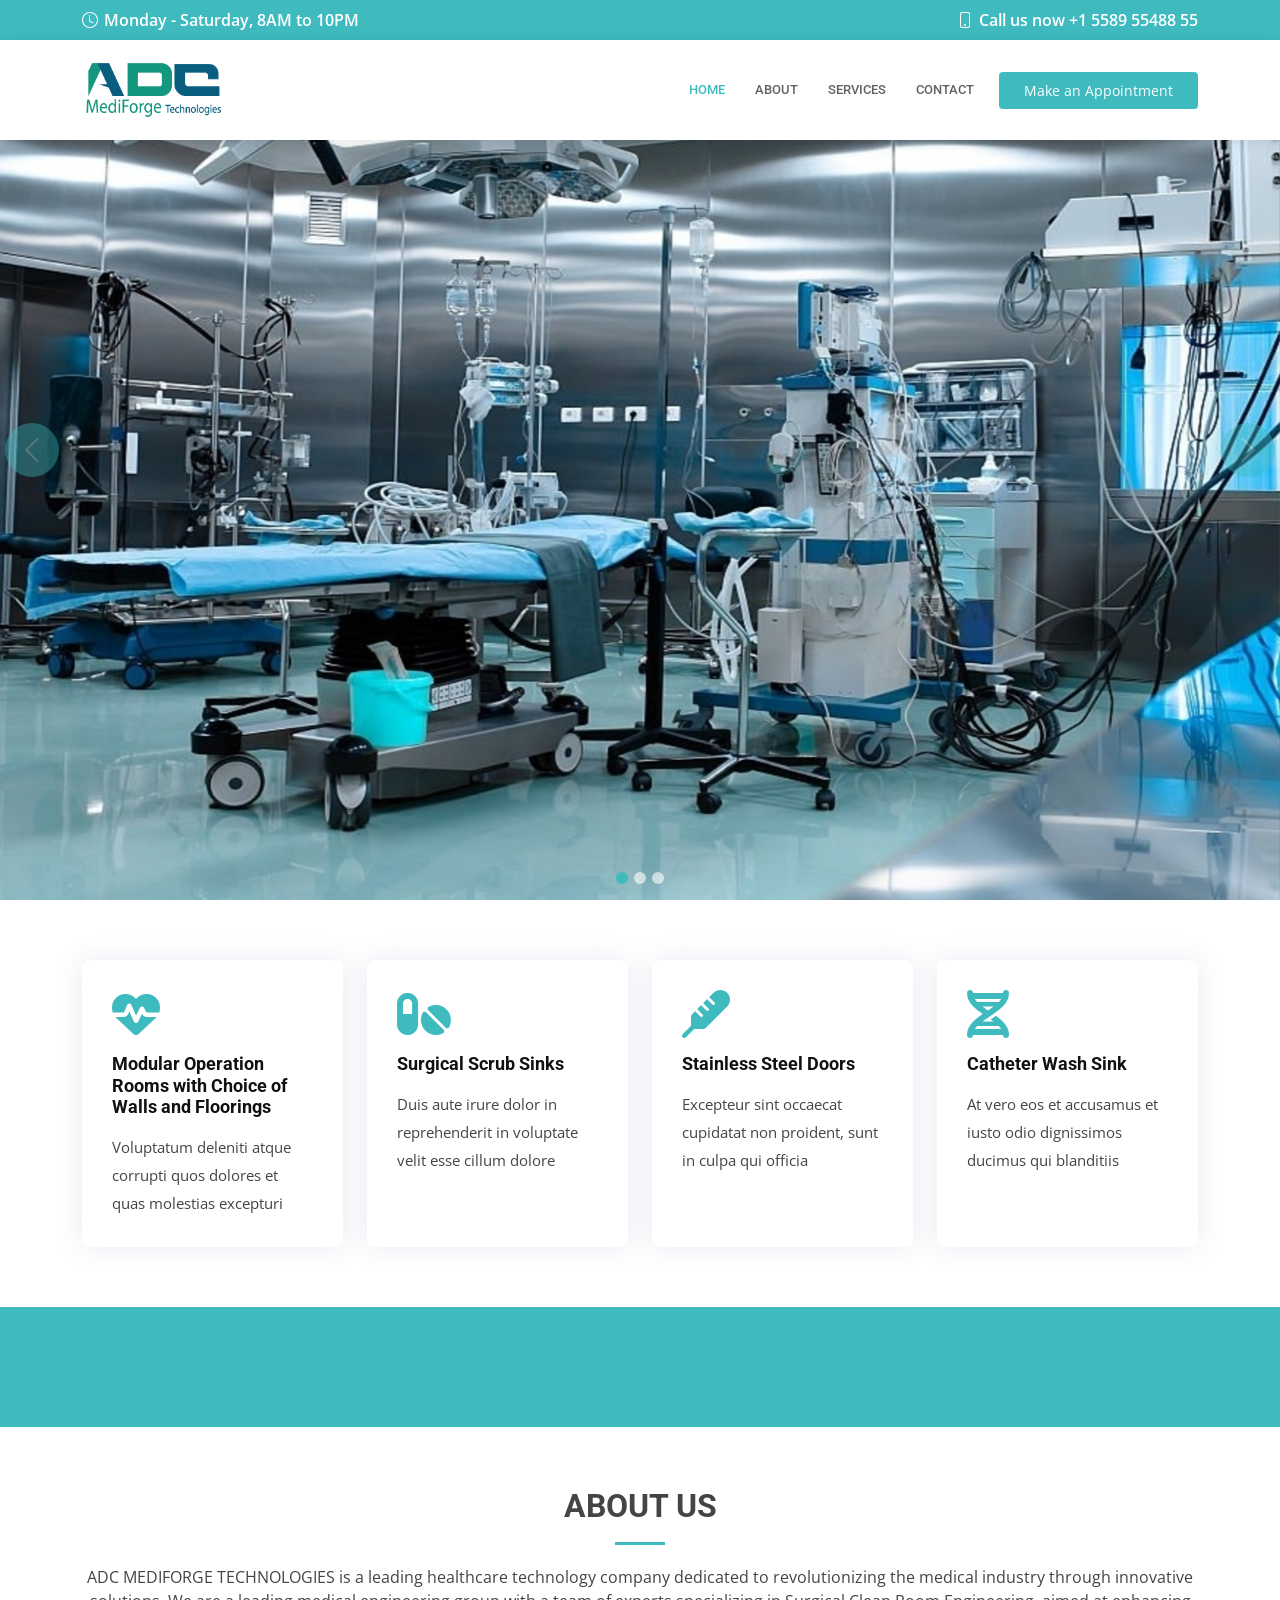
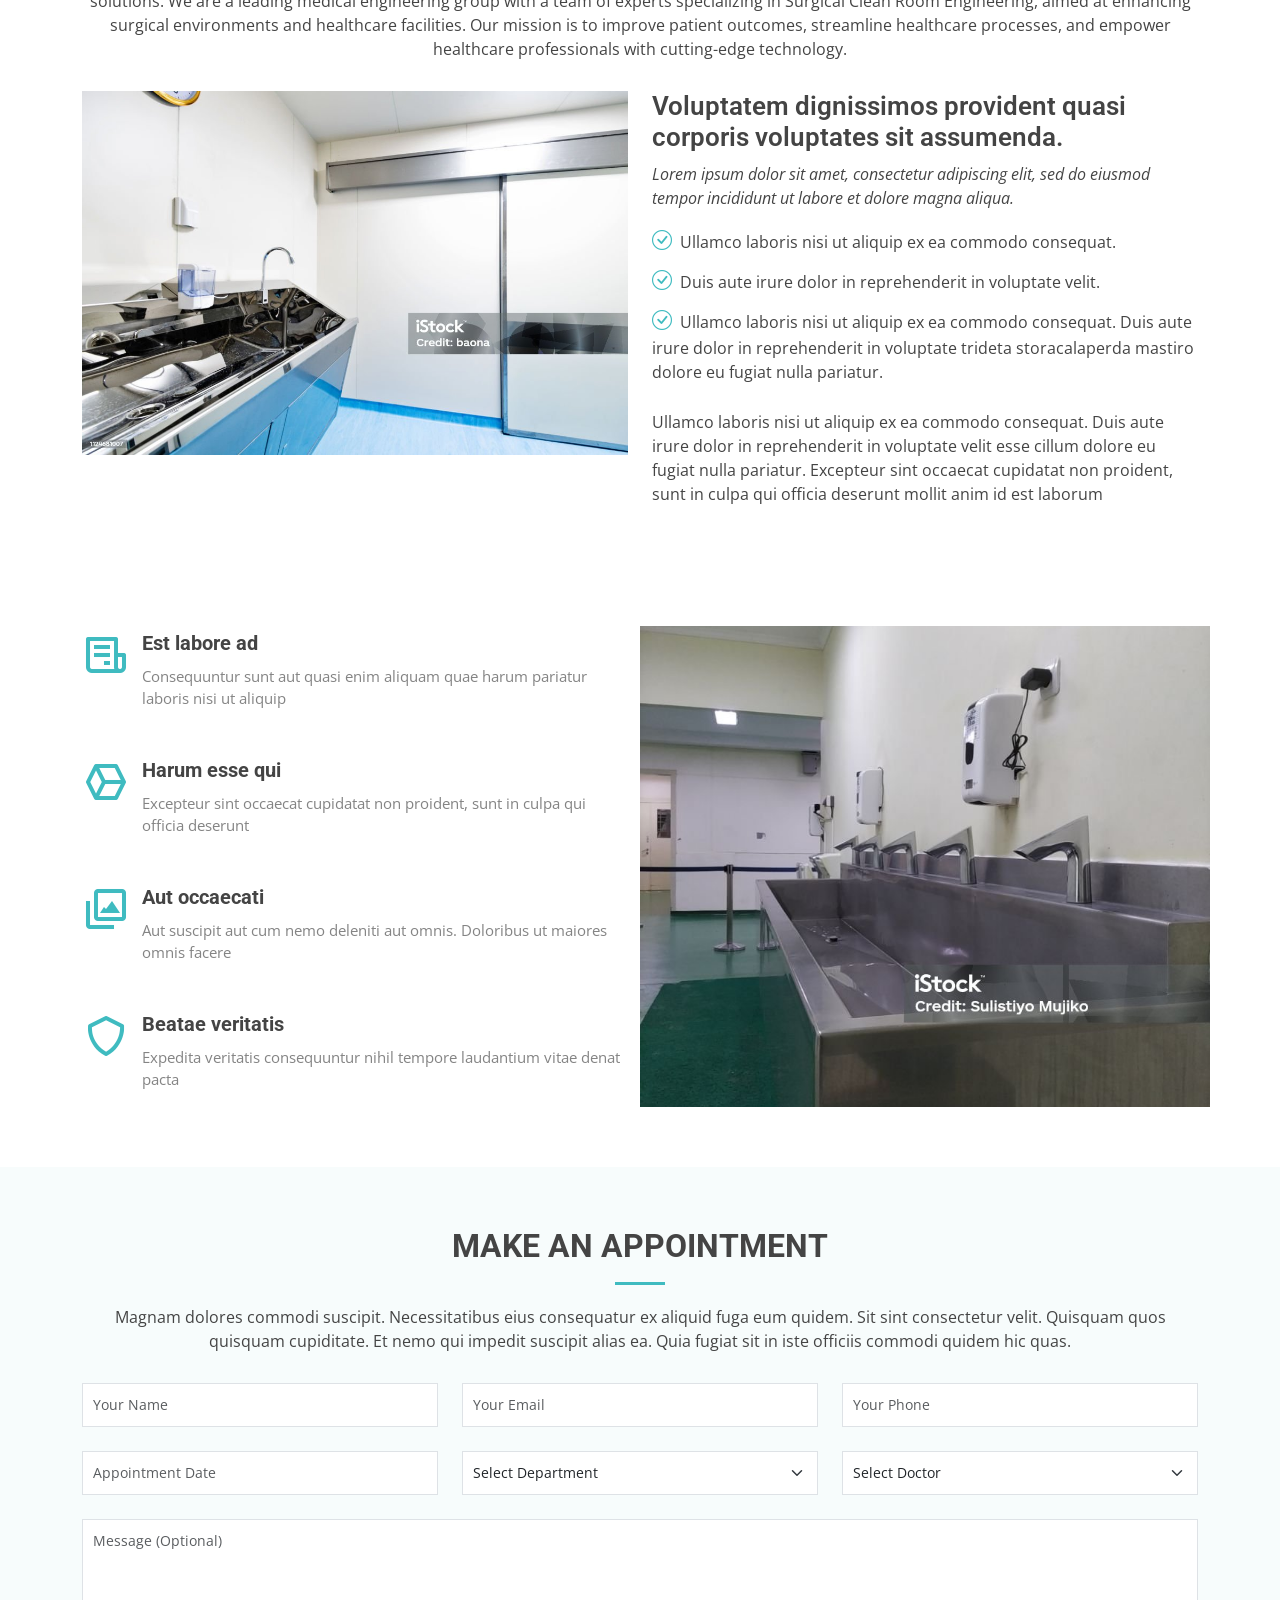
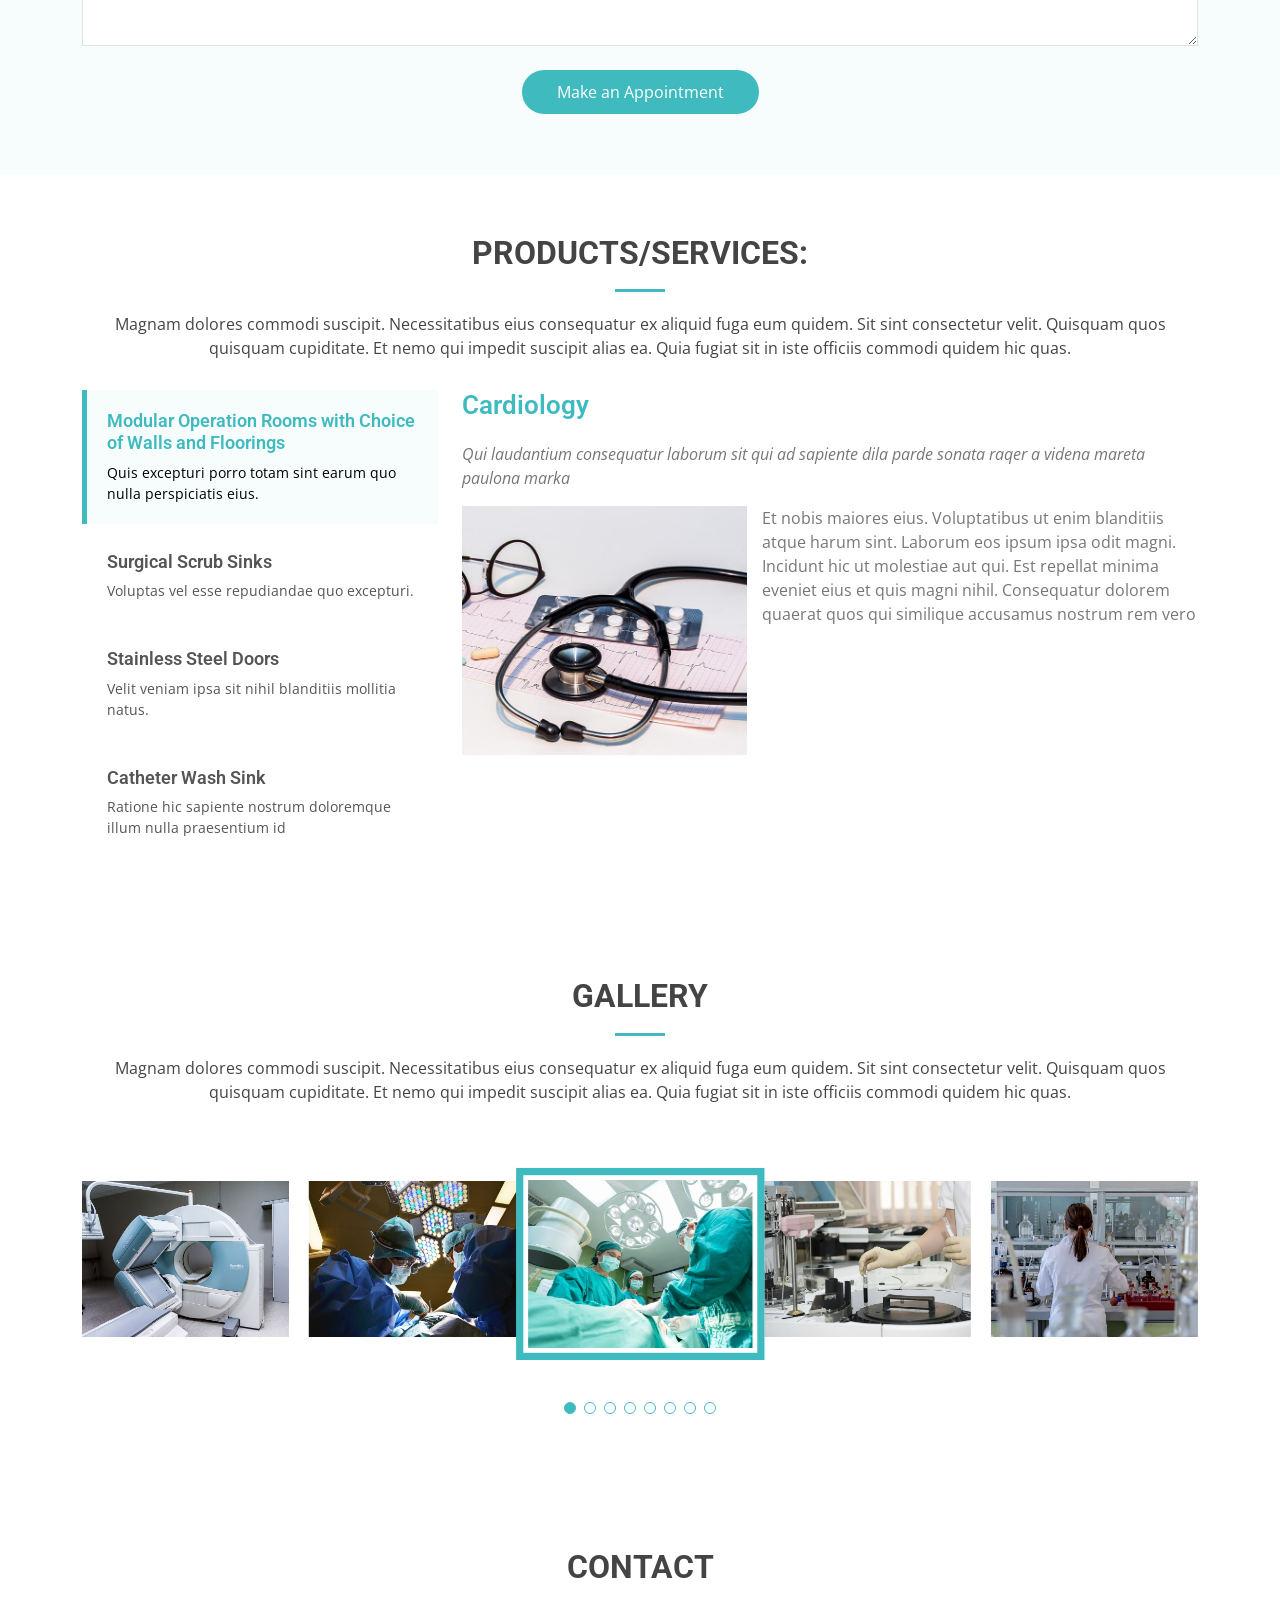
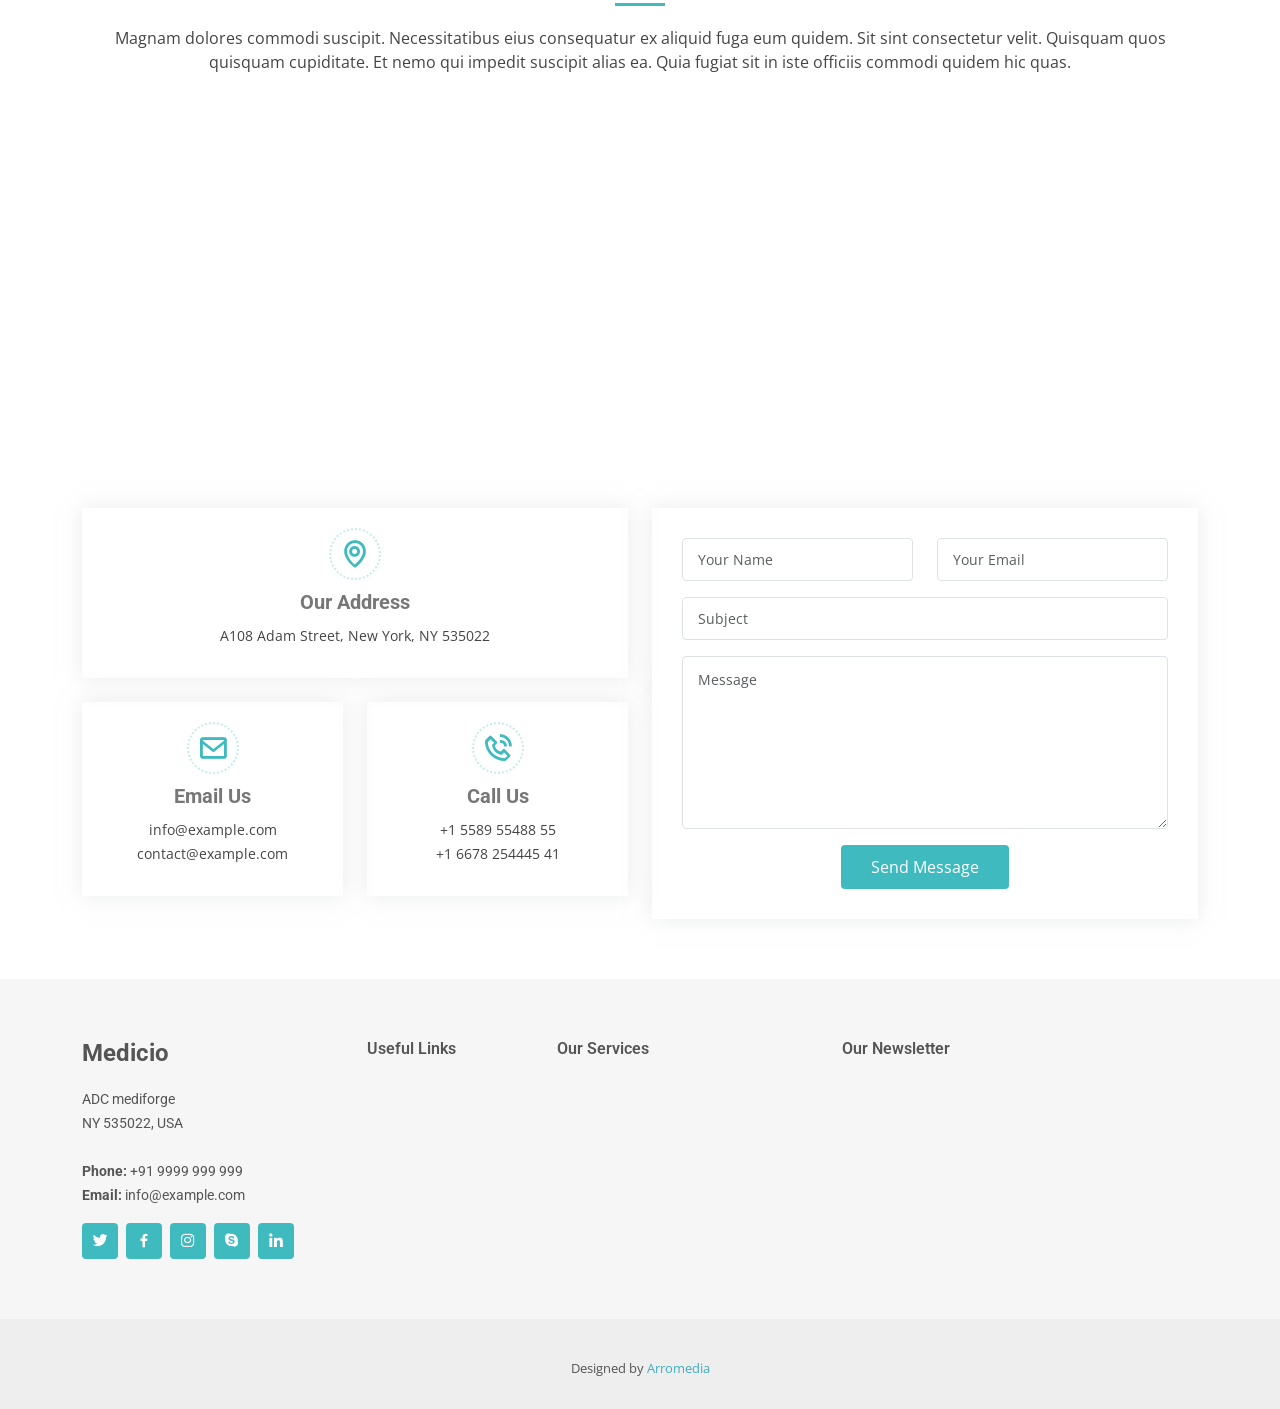
==== index.html @ 1ea3dcdf "new update" ====
<!DOCTYPE html>
<html lang="en">

<head>
  <meta charset="utf-8">
  <meta content="width=device-width, initial-scale=1.0" name="viewport">

  <title>ADC medical</title>
  <meta content="" name="description">
  <meta content="" name="keywords">

  <!-- Favicons -->
  <link href="assets/img/logo.png" rel="icon">
  <link href="assets/img/logo.png" rel="apple-touch-icon">

  <!-- Google Fonts -->
  <link href="https://fonts.googleapis.com/css?family=Open+Sans:300,300i,400,400i,600,600i,700,700i|Roboto:300,300i,400,400i,500,500i,600,600i,700,700i|Poppins:300,300i,400,400i,500,500i,600,600i,700,700i" rel="stylesheet">

  <!-- Vendor CSS Files -->
  <link href="assets/vendor/fontawesome-free/css/all.min.css" rel="stylesheet">
  <link href="assets/vendor/animate.css/animate.min.css" rel="stylesheet">
  <link href="assets/vendor/aos/aos.css" rel="stylesheet">
  <link href="assets/vendor/bootstrap/css/bootstrap.min.css" rel="stylesheet">
  <link href="assets/vendor/bootstrap-icons/bootstrap-icons.css" rel="stylesheet">
  <link href="assets/vendor/boxicons/css/boxicons.min.css" rel="stylesheet">
  <link href="assets/vendor/glightbox/css/glightbox.min.css" rel="stylesheet">
  <link href="assets/vendor/swiper/swiper-bundle.min.css" rel="stylesheet">

  <!-- Template Main CSS File -->
  <link href="assets/css/style.css" rel="stylesheet">

  <!-- =======================================================
  * Template Name: Medicio
  * Template URL: https://bootstrapmade.com/medicio-free-bootstrap-theme/
  * Updated: Mar 17 2024 with Bootstrap v5.3.3
  * Author: BootstrapMade.com
  * License: https://bootstrapmade.com/license/
  ======================================================== -->
</head>

<body>

  <!-- ======= Top Bar ======= -->
  <div id="topbar" class="d-flex align-items-center fixed-top">
    <div class="container d-flex align-items-center justify-content-center justify-content-md-between">
      <div class="align-items-center d-none d-md-flex">
        <i class="bi bi-clock"></i> Monday - Saturday, 8AM to 10PM
      </div>
      <div class="d-flex align-items-center">
        <i class="bi bi-phone"></i> Call us now +1 5589 55488 55
      </div>
    </div>
  </div>

  <!-- ======= Header ======= -->
  <header id="header" class="fixed-top">
    <div class="container d-flex align-items-center">

      <a href="index.html" class="logo me-auto"><img src="assets/img/logo1.png" alt=""></a>
      <!-- Uncomment below if you prefer to use an image logo -->
      <!-- <h1 class="logo me-auto"><a href="index.html">Medicio</a></h1> -->

      <nav id="navbar" class="navbar order-last order-lg-0">
        <ul>
          <li><a class="nav-link scrollto " href="#hero">Home</a></li>
          <li><a class="nav-link scrollto" href="#about">About</a></li>
          <!-- <li><a class="nav-link scrollto" href="#services">Services</a></li> -->
          <li><a class="nav-link scrollto" href="#departments">Services</a></li>
          <!-- <li><a class="nav-link scrollto" href="#doctors">Doctors</a></li> -->
          <!-- <li class="dropdown"><a href="#"><span>Drop Down</span> <i class="bi bi-chevron-down"></i></a>
            <ul>
              <li><a href="#">Drop Down 1</a></li>
              <li class="dropdown"><a href="#"><span>Deep Drop Down</span> <i class="bi bi-chevron-right"></i></a>
                <ul>
                  <li><a href="#">Deep Drop Down 1</a></li>
                  <li><a href="#">Deep Drop Down 2</a></li>
                  <li><a href="#">Deep Drop Down 3</a></li>
                  <li><a href="#">Deep Drop Down 4</a></li>
                  <li><a href="#">Deep Drop Down 5</a></li>
                </ul>
              </li>
              <li><a href="#">Drop Down 2</a></li>
         
            </ul>
          </li> -->
          <li><a class="nav-link scrollto" href="#contact">Contact</a></li>
        </ul>
        <i class="bi bi-list mobile-nav-toggle"></i>
      </nav><!-- .navbar -->

      <a href="#appointment" class="appointment-btn scrollto"><span class="d-none d-md-inline">Make an</span> Appointment</a>

    </div>
  </header><!-- End Header -->

  <!-- ======= Hero Section ======= -->
  <section id="hero">
    <div id="heroCarousel" data-bs-interval="5000" class="carousel slide carousel-fade" data-bs-ride="carousel">

      <ol class="carousel-indicators" id="hero-carousel-indicators"></ol>

      <div class="carousel-inner" role="listbox">

        <!-- Slide 1 -->
        <div class="carousel-item active" style="background-image: url(assets/img/slide/slide-1-c.jpeg)">
          <!-- <div class="container">
            <h2>Welcome to <span>Medicio</span></h2>
            <p>Ut velit est quam dolor ad a aliquid qui aliquid. Sequi ea ut et est quaerat sequi nihil ut aliquam. Occaecati alias dolorem mollitia ut. Similique ea voluptatem. Esse doloremque accusamus repellendus deleniti vel.</p>
            <a href="#about" class="btn-get-started scrollto">Read More</a>
          </div> -->
        </div>

        <!-- Slide 2 -->
        <div class="carousel-item" style="background-image: url(assets/img/slide/slide-2-c.jpg)">
          <!-- <div class="container">
            <h2>Lorem Ipsum Dolor</h2>
            <p>Ut velit est quam dolor ad a aliquid qui aliquid. Sequi ea ut et est quaerat sequi nihil ut aliquam. Occaecati alias dolorem mollitia ut. Similique ea voluptatem. Esse doloremque accusamus repellendus deleniti vel.</p>
            <a href="#about" class="btn-get-started scrollto">Read More</a>
          </div> -->
        </div>

        <!-- Slide 3 -->
        <div class="carousel-item" style="background-image: url(assets/img/slide/slide-3-c.jpg)">
          <!-- <div class="container">
            <h2>Sequi ea ut et est quaerat</h2>
            <p>Ut velit est quam dolor ad a aliquid qui aliquid. Sequi ea ut et est quaerat sequi nihil ut aliquam. Occaecati alias dolorem mollitia ut. Similique ea voluptatem. Esse doloremque accusamus repellendus deleniti vel.</p>
            <a href="#about" class="btn-get-started scrollto">Read More</a>
          </div> -->
        </div>

      </div>

      <a class="carousel-control-prev" href="#heroCarousel" role="button" data-bs-slide="prev">
        <span class="carousel-control-prev-icon bi bi-chevron-left" aria-hidden="true"></span>
      </a>

      <a class="carousel-control-next" href="#heroCarousel" role="button" data-bs-slide="next">
        <span class="carousel-control-next-icon bi bi-chevron-right" aria-hidden="true"></span>
      </a>

    </div>
  </section><!-- End Hero -->

  <main id="main">

    <!-- ======= Featured Services Section ======= -->
    <section id="featured-services" class="featured-services">
      <div class="container" data-aos="fade-up">

        <div class="row">
          <div class="col-md-6 col-lg-3 d-flex align-items-stretch mb-5 mb-lg-0">
            <div class="icon-box" data-aos="fade-up" data-aos-delay="100">
              <div class="icon"><i class="fas fa-heartbeat"></i></div>
              <h4 class="title"><a href="">Modular Operation Rooms with Choice of Walls and Floorings</a></h4>
              <p class="description">Voluptatum deleniti atque corrupti quos dolores et quas molestias excepturi</p>
            </div>
          </div>

          <div class="col-md-6 col-lg-3 d-flex align-items-stretch mb-5 mb-lg-0">
            <div class="icon-box" data-aos="fade-up" data-aos-delay="200">
              <div class="icon"><i class="fas fa-pills"></i></div>
              <h4 class="title"><a href="">Surgical Scrub Sinks</a></h4>
              <p class="description">Duis aute irure dolor in reprehenderit in voluptate velit esse cillum dolore</p>
            </div>
          </div>

          <div class="col-md-6 col-lg-3 d-flex align-items-stretch mb-5 mb-lg-0">
            <div class="icon-box" data-aos="fade-up" data-aos-delay="300">
              <div class="icon"><i class="fas fa-thermometer"></i></div>
              <h4 class="title"><a href="">Stainless Steel Doors</a></h4>
              <p class="description">Excepteur sint occaecat cupidatat non proident, sunt in culpa qui officia</p>
            </div>
          </div>

          <div class="col-md-6 col-lg-3 d-flex align-items-stretch mb-5 mb-lg-0">
            <div class="icon-box" data-aos="fade-up" data-aos-delay="400">
              <div class="icon"><i class="fas fa-dna"></i></div>
              <h4 class="title"><a href="">Catheter Wash Sink</a></h4>
              <p class="description">At vero eos et accusamus et iusto odio dignissimos ducimus qui blanditiis</p>
            </div>
          </div>

        </div>

      </div>
    </section>
    <!-- End Featured Services Section -->

    <!-- ======= Cta Section ======= -->
    <section id="cta" class="cta">
      <!-- <div class="container" data-aos="zoom-in">

        <div class="text-center">
          <h3>In an emergency? Need help now?</h3>
          <p> Duis aute irure dolor in reprehenderit in voluptate velit esse cillum dolore eu fugiat nulla pariatur. Excepteur sint occaecat cupidatat non proident, sunt in culpa qui officia deserunt mollit anim id est laborum.</p>
          <a class="cta-btn scrollto" href="#appointment">Make an Make an Appointment</a>
        </div>

      </div> -->
    </section>
    <!-- End Cta Section -->

    <!-- ======= About Us Section ======= -->
    <section id="about" class="about">
      <div class="container" data-aos="fade-up">

        <div class="section-title">
          <h2>About Us</h2>
          <p>ADC MEDIFORGE TECHNOLOGIES is a leading healthcare technology company dedicated to revolutionizing the medical industry through innovative solutions. We are a leading medical engineering group with a team of experts specializing in Surgical Clean Room Engineering, aimed at enhancing surgical environments and healthcare facilities. Our mission is to improve patient outcomes, streamline healthcare processes, and empower healthcare professionals with cutting-edge technology.</p>
        </div>

        <div class="row">
          <div class="col-lg-6" data-aos="fade-right">
            <img src="assets/img/about.jpg" class="img-fluid" alt="">
          </div>
          <div class="col-lg-6 pt-4 pt-lg-0 content" data-aos="fade-left">
            <h3>Voluptatem dignissimos provident quasi corporis voluptates sit assumenda.</h3>
            <p class="fst-italic">
              Lorem ipsum dolor sit amet, consectetur adipiscing elit, sed do eiusmod tempor incididunt ut labore et dolore
              magna aliqua.
            </p>
            <ul>
              <li><i class="bi bi-check-circle"></i> Ullamco laboris nisi ut aliquip ex ea commodo consequat.</li>
              <li><i class="bi bi-check-circle"></i> Duis aute irure dolor in reprehenderit in voluptate velit.</li>
              <li><i class="bi bi-check-circle"></i> Ullamco laboris nisi ut aliquip ex ea commodo consequat. Duis aute irure dolor in reprehenderit in voluptate trideta storacalaperda mastiro dolore eu fugiat nulla pariatur.</li>
            </ul>
            <p>
              Ullamco laboris nisi ut aliquip ex ea commodo consequat. Duis aute irure dolor in reprehenderit in voluptate
              velit esse cillum dolore eu fugiat nulla pariatur. Excepteur sint occaecat cupidatat non proident, sunt in
              culpa qui officia deserunt mollit anim id est laborum
            </p>
          </div>
        </div>

      </div>
    </section><!-- End About Us Section -->

    <!-- ======= Counts Section ======= -->
    <!-- <section id="counts" class="counts">
      <div class="container" data-aos="fade-up">

        <div class="row no-gutters">

          <div class="col-lg-3 col-md-6 d-md-flex align-items-md-stretch">
            <div class="count-box">
              <i class="fas fa-user-md"></i>
              <span data-purecounter-start="0" data-purecounter-end="85" data-purecounter-duration="1" class="purecounter"></span>

              <p><strong>Doctors</strong> consequuntur quae qui deca rode</p>
              <a href="#">Find out more &raquo;</a>
            </div>
          </div>

          <div class="col-lg-3 col-md-6 d-md-flex align-items-md-stretch">
            <div class="count-box">
              <i class="far fa-hospital"></i>
              <span data-purecounter-start="0" data-purecounter-end="26" data-purecounter-duration="1" class="purecounter"></span>
              <p><strong>Departments</strong> adipisci atque cum quia aut numquam delectus</p>
              <a href="#">Find out more &raquo;</a>
            </div>
          </div>

          <div class="col-lg-3 col-md-6 d-md-flex align-items-md-stretch">
            <div class="count-box">
              <i class="fas fa-flask"></i>
              <span data-purecounter-start="0" data-purecounter-end="14" data-purecounter-duration="1" class="purecounter"></span>
              <p><strong>Research Lab</strong> aut commodi quaerat. Aliquam ratione</p>
              <a href="#">Find out more &raquo;</a>
            </div>
          </div>

          <div class="col-lg-3 col-md-6 d-md-flex align-items-md-stretch">
            <div class="count-box">
              <i class="fas fa-award"></i>
              <span data-purecounter-start="0" data-purecounter-end="150" data-purecounter-duration="1" class="purecounter"></span>
              <p><strong>Awards</strong> rerum asperiores dolor molestiae doloribu</p>
              <a href="#">Find out more &raquo;</a>
            </div>
          </div>

        </div>

      </div>
    </section> -->
    <!-- End Counts Section -->

    <!-- ======= Features Section ======= -->
    <section id="features" class="features">
      <div class="container" data-aos="fade-up">

        <div class="row">
          <div class="col-lg-6 order-2 order-lg-1" data-aos="fade-right">
            <div class="icon-box mt-5 mt-lg-0">
              <i class="bx bx-receipt"></i>
              <h4>Est labore ad</h4>
              <p>Consequuntur sunt aut quasi enim aliquam quae harum pariatur laboris nisi ut aliquip</p>
            </div>
            <div class="icon-box mt-5">
              <i class="bx bx-cube-alt"></i>
              <h4>Harum esse qui</h4>
              <p>Excepteur sint occaecat cupidatat non proident, sunt in culpa qui officia deserunt</p>
            </div>
            <div class="icon-box mt-5">
              <i class="bx bx-images"></i>
              <h4>Aut occaecati</h4>
              <p>Aut suscipit aut cum nemo deleniti aut omnis. Doloribus ut maiores omnis facere</p>
            </div>
            <div class="icon-box mt-5">
              <i class="bx bx-shield"></i>
              <h4>Beatae veritatis</h4>
              <p>Expedita veritatis consequuntur nihil tempore laudantium vitae denat pacta</p>
            </div>
          </div>
          <div class="image col-lg-6 order-1 order-lg-2" style='background-image: url("assets/img/features.jpg");' data-aos="zoom-in"></div>
        </div>

      </div>
    </section><!-- End Features Section -->

    <!-- ======= Services Section ======= -->
    <!-- <section id="services" class="services services">
      <div class="container" data-aos="fade-up">

        <div class="section-title">
          <h2>Services</h2>
          <p>Magnam dolores commodi suscipit. Necessitatibus eius consequatur ex aliquid fuga eum quidem. Sit sint consectetur velit. Quisquam quos quisquam cupiditate. Et nemo qui impedit suscipit alias ea. Quia fugiat sit in iste officiis commodi quidem hic quas.</p>
        </div>

        <div class="row">
          <div class="col-lg-4 col-md-6 icon-box" data-aos="zoom-in" data-aos-delay="100">
            <div class="icon"><i class="fas fa-heartbeat"></i></div>
            <h4 class="title"><a href="">Lorem Ipsum</a></h4>
            <p class="description">Voluptatum deleniti atque corrupti quos dolores et quas molestias excepturi sint occaecati cupiditate non provident</p>
          </div>
          <div class="col-lg-4 col-md-6 icon-box" data-aos="zoom-in" data-aos-delay="200">
            <div class="icon"><i class="fas fa-pills"></i></div>
            <h4 class="title"><a href="">Dolor Sitema</a></h4>
            <p class="description">Minim veniam, quis nostrud exercitation ullamco laboris nisi ut aliquip ex ea commodo consequat tarad limino ata</p>
          </div>
          <div class="col-lg-4 col-md-6 icon-box" data-aos="zoom-in" data-aos-delay="300">
            <div class="icon"><i class="fas fa-hospital-user"></i></div>
            <h4 class="title"><a href="">Sed ut perspiciatis</a></h4>
            <p class="description">Duis aute irure dolor in reprehenderit in voluptate velit esse cillum dolore eu fugiat nulla pariatur</p>
          </div>
          <div class="col-lg-4 col-md-6 icon-box" data-aos="zoom-in" data-aos-delay="100">
            <div class="icon"><i class="fas fa-dna"></i></div>
            <h4 class="title"><a href="">Magni Dolores</a></h4>
            <p class="description">Excepteur sint occaecat cupidatat non proident, sunt in culpa qui officia deserunt mollit anim id est laborum</p>
          </div>
          <div class="col-lg-4 col-md-6 icon-box" data-aos="zoom-in" data-aos-delay="200">
            <div class="icon"><i class="fas fa-wheelchair"></i></div>
            <h4 class="title"><a href="">Nemo Enim</a></h4>
            <p class="description">At vero eos et accusamus et iusto odio dignissimos ducimus qui blanditiis praesentium voluptatum deleniti atque</p>
          </div>
          <div class="col-lg-4 col-md-6 icon-box" data-aos="zoom-in" data-aos-delay="300">
            <div class="icon"><i class="fas fa-notes-medical"></i></div>
            <h4 class="title"><a href="">Eiusmod Tempor</a></h4>
            <p class="description">Et harum quidem rerum facilis est et expedita distinctio. Nam libero tempore, cum soluta nobis est eligendi</p>
          </div>
        </div>

      </div>
    </section> -->
    <!-- End Services Section -->

    <!-- ======= Appointment Section ======= -->
    <section id="appointment" class="appointment section-bg">
      <div class="container" data-aos="fade-up">

        <div class="section-title">
          <h2>Make an Appointment</h2>
          <p>Magnam dolores commodi suscipit. Necessitatibus eius consequatur ex aliquid fuga eum quidem. Sit sint consectetur velit. Quisquam quos quisquam cupiditate. Et nemo qui impedit suscipit alias ea. Quia fugiat sit in iste officiis commodi quidem hic quas.</p>
        </div>

        <form action="forms/appointment.php" method="post" role="form" class="php-email-form" data-aos="fade-up" data-aos-delay="100">
          <div class="row">
            <div class="col-md-4 form-group">
              <input type="text" name="name" class="form-control" id="name" placeholder="Your Name" required>
            </div>
            <div class="col-md-4 form-group mt-3 mt-md-0">
              <input type="email" class="form-control" name="email" id="email" placeholder="Your Email" required>
            </div>
            <div class="col-md-4 form-group mt-3 mt-md-0">
              <input type="tel" class="form-control" name="phone" id="phone" placeholder="Your Phone" required>
            </div>
          </div>
          <div class="row">
            <div class="col-md-4 form-group mt-3">
              <input type="datetime" name="date" class="form-control datepicker" id="date" placeholder="Appointment Date" required>
            </div>
            <div class="col-md-4 form-group mt-3">
              <select name="department" id="department" class="form-select">
                <option value="">Select Department</option>
                <option value="Department 1">Department 1</option>
                <option value="Department 2">Department 2</option>
                <option value="Department 3">Department 3</option>
              </select>
            </div>
            <div class="col-md-4 form-group mt-3">
              <select name="doctor" id="doctor" class="form-select">
                <option value="">Select Doctor</option>
                <option value="Doctor 1">Doctor 1</option>
                <option value="Doctor 2">Doctor 2</option>
                <option value="Doctor 3">Doctor 3</option>
              </select>
            </div>
          </div>

          <div class="form-group mt-3">
            <textarea class="form-control" name="message" rows="5" placeholder="Message (Optional)"></textarea>
          </div>
          <div class="my-3">
            <div class="loading">Loading</div>
            <div class="error-message"></div>
            <div class="sent-message">Your appointment request has been sent successfully. Thank you!</div>
          </div>
          <div class="text-center"><button type="submit">Make an Appointment</button></div>
        </form>

      </div>
    </section><!-- End Appointment Section -->

    <!-- ======= Departments Section ======= -->
    <section id="departments" class="departments">
      <div class="container" data-aos="fade-up">

        <div class="section-title">
          <h2>Products/Services:</h2>
          <p>Magnam dolores commodi suscipit. Necessitatibus eius consequatur ex aliquid fuga eum quidem. Sit sint consectetur velit. Quisquam quos quisquam cupiditate. Et nemo qui impedit suscipit alias ea. Quia fugiat sit in iste officiis commodi quidem hic quas.</p>
        </div>

        <div class="row" data-aos="fade-up" data-aos-delay="100">
          <div class="col-lg-4 mb-5 mb-lg-0">
            <ul class="nav nav-tabs flex-column">
              <li class="nav-item">
                <a class="nav-link active show" data-bs-toggle="tab" data-bs-target="#tab-1">
                  <h4>Modular Operation Rooms with Choice of Walls and Floorings</h4>
                  <p>Quis excepturi porro totam sint earum quo nulla perspiciatis eius.</p>
                </a>
              </li>
              <li class="nav-item mt-2">
                <a class="nav-link" data-bs-toggle="tab" data-bs-target="#tab-2">
                  <h4>Surgical Scrub Sinks</h4>
                  <p>Voluptas vel esse repudiandae quo excepturi.</p>
                </a>
              </li>
              <li class="nav-item mt-2">
                <a class="nav-link" data-bs-toggle="tab" data-bs-target="#tab-3">
                  <h4>Stainless Steel Doors</h4>
                  <p>Velit veniam ipsa sit nihil blanditiis mollitia natus.</p>
                </a>
              </li>
              <li class="nav-item mt-2">
                <a class="nav-link" data-bs-toggle="tab" data-bs-target="#tab-4">
                  <h4>Catheter Wash Sink</h4>
                  <p>Ratione hic sapiente nostrum doloremque illum nulla praesentium id</p>
                </a>
              </li>
            </ul>
          </div>
          <div class="col-lg-8">
            <div class="tab-content">
              <div class="tab-pane active show" id="tab-1">
                <h3>Cardiology</h3>
                <p class="fst-italic">Qui laudantium consequatur laborum sit qui ad sapiente dila parde sonata raqer a videna mareta paulona marka</p>
                <img src="assets/img/departments-1.jpg" alt="" class="img-fluid">
                <p>Et nobis maiores eius. Voluptatibus ut enim blanditiis atque harum sint. Laborum eos ipsum ipsa odit magni. Incidunt hic ut molestiae aut qui. Est repellat minima eveniet eius et quis magni nihil. Consequatur dolorem quaerat quos qui similique accusamus nostrum rem vero</p>
              </div>
              <div class="tab-pane" id="tab-2">
                <h3>Neurology</h3>
                <p class="fst-italic">Qui laudantium consequatur laborum sit qui ad sapiente dila parde sonata raqer a videna mareta paulona marka</p>
                <img src="assets/img/departments-2.jpg" alt="" class="img-fluid">
                <p>Et nobis maiores eius. Voluptatibus ut enim blanditiis atque harum sint. Laborum eos ipsum ipsa odit magni. Incidunt hic ut molestiae aut qui. Est repellat minima eveniet eius et quis magni nihil. Consequatur dolorem quaerat quos qui similique accusamus nostrum rem vero</p>
              </div>
              <div class="tab-pane" id="tab-3">
                <h3>Hepatology</h3>
                <p class="fst-italic">Qui laudantium consequatur laborum sit qui ad sapiente dila parde sonata raqer a videna mareta paulona marka</p>
                <img src="assets/img/departments-3.jpg" alt="" class="img-fluid">
                <p>Et nobis maiores eius. Voluptatibus ut enim blanditiis atque harum sint. Laborum eos ipsum ipsa odit magni. Incidunt hic ut molestiae aut qui. Est repellat minima eveniet eius et quis magni nihil. Consequatur dolorem quaerat quos qui similique accusamus nostrum rem vero</p>
              </div>
              <div class="tab-pane" id="tab-4">
                <h3>Pediatrics</h3>
                <p class="fst-italic">Qui laudantium consequatur laborum sit qui ad sapiente dila parde sonata raqer a videna mareta paulona marka</p>
                <img src="assets/img/departments-4.jpg" alt="" class="img-fluid">
                <p>Et nobis maiores eius. Voluptatibus ut enim blanditiis atque harum sint. Laborum eos ipsum ipsa odit magni. Incidunt hic ut molestiae aut qui. Est repellat minima eveniet eius et quis magni nihil. Consequatur dolorem quaerat quos qui similique accusamus nostrum rem vero</p>
              </div>
            </div>
          </div>
        </div>

      </div>
    </section><!-- End Departments Section -->

    <!-- ======= Testimonials Section ======= -->
    <!-- <section id="testimonials" class="testimonials">
      <div class="container" data-aos="fade-up">

        <div class="section-title">
          <h2>Testimonials</h2>
          <p>Magnam dolores commodi suscipit. Necessitatibus eius consequatur ex aliquid fuga eum quidem. Sit sint consectetur velit. Quisquam quos quisquam cupiditate. Et nemo qui impedit suscipit alias ea. Quia fugiat sit in iste officiis commodi quidem hic quas.</p>
        </div>

        <div class="testimonials-slider swiper" data-aos="fade-up" data-aos-delay="100">
          <div class="swiper-wrapper">

            <div class="swiper-slide">
              <div class="testimonial-item">
                <p>
                  <i class="bx bxs-quote-alt-left quote-icon-left"></i>
                  Proin iaculis purus consequat sem cure digni ssim donec porttitora entum suscipit rhoncus. Accusantium quam, ultricies eget id, aliquam eget nibh et. Maecen aliquam, risus at semper.
                  <i class="bx bxs-quote-alt-right quote-icon-right"></i>
                </p>
                <img src="assets/img/testimonials/testimonials-1.jpg" class="testimonial-img" alt="">
                <h3>Saul Goodman</h3>
                <h4>Ceo &amp; Founder</h4>
              </div>
            </div>

            <div class="swiper-slide">
              <div class="testimonial-item">
                <p>
                  <i class="bx bxs-quote-alt-left quote-icon-left"></i>
                  Export tempor illum tamen malis malis eram quae irure esse labore quem cillum quid cillum eram malis quorum velit fore eram velit sunt aliqua noster fugiat irure amet legam anim culpa.
                  <i class="bx bxs-quote-alt-right quote-icon-right"></i>
                </p>
                <img src="assets/img/testimonials/testimonials-2.jpg" class="testimonial-img" alt="">
                <h3>Sara Wilsson</h3>
                <h4>Designer</h4>
              </div>
            </div>

            <div class="swiper-slide">
              <div class="testimonial-item">
                <p>
                  <i class="bx bxs-quote-alt-left quote-icon-left"></i>
                  Enim nisi quem export duis labore cillum quae magna enim sint quorum nulla quem veniam duis minim tempor labore quem eram duis noster aute amet eram fore quis sint minim.
                  <i class="bx bxs-quote-alt-right quote-icon-right"></i>
                </p>
                <img src="assets/img/testimonials/testimonials-3.jpg" class="testimonial-img" alt="">
                <h3>Jena Karlis</h3>
                <h4>Store Owner</h4>
              </div>
            </div>

            <div class="swiper-slide">
              <div class="testimonial-item">
                <p>
                  <i class="bx bxs-quote-alt-left quote-icon-left"></i>
                  Fugiat enim eram quae cillum dolore dolor amet nulla culpa multos export minim fugiat minim velit minim dolor enim duis veniam ipsum anim magna sunt elit fore quem dolore labore illum veniam.
                  <i class="bx bxs-quote-alt-right quote-icon-right"></i>
                </p>
                <img src="assets/img/testimonials/testimonials-4.jpg" class="testimonial-img" alt="">
                <h3>Matt Brandon</h3>
                <h4>Freelancer</h4>
              </div>
            </div>

            <div class="swiper-slide">
              <div class="testimonial-item">
                <p>
                  <i class="bx bxs-quote-alt-left quote-icon-left"></i>
                  Quis quorum aliqua sint quem legam fore sunt eram irure aliqua veniam tempor noster veniam enim culpa labore duis sunt culpa nulla illum cillum fugiat legam esse veniam culpa fore nisi cillum quid.
                  <i class="bx bxs-quote-alt-right quote-icon-right"></i>
                </p>
                <img src="assets/img/testimonials/testimonials-5.jpg" class="testimonial-img" alt="">
                <h3>John Larson</h3>
                <h4>Entrepreneur</h4>
              </div>
            </div>

          </div>
          <div class="swiper-pagination"></div>
        </div>

      </div>
    </section> -->
    
    <!-- End Testimonials Section -->

    <!-- ======= Doctors Section ======= -->
    <!-- <section id="doctors" class="doctors section-bg">
      <div class="container" data-aos="fade-up">

        <div class="section-title">
          <h2>Doctors</h2>
          <p>Magnam dolores commodi suscipit. Necessitatibus eius consequatur ex aliquid fuga eum quidem. Sit sint consectetur velit. Quisquam quos quisquam cupiditate. Et nemo qui impedit suscipit alias ea. Quia fugiat sit in iste officiis commodi quidem hic quas.</p>
        </div>

        <div class="row">

          <div class="col-lg-3 col-md-6 d-flex align-items-stretch">
            <div class="member" data-aos="fade-up" data-aos-delay="100">
              <div class="member-img">
                <img src="assets/img/doctors/doctors-1.jpg" class="img-fluid" alt="">
                <div class="social">
                  <a href=""><i class="bi bi-twitter"></i></a>
                  <a href=""><i class="bi bi-facebook"></i></a>
                  <a href=""><i class="bi bi-instagram"></i></a>
                  <a href=""><i class="bi bi-linkedin"></i></a>
                </div>
              </div>
              <div class="member-info">
                <h4>Walter White</h4>
                <span>Chief Medical Officer</span>
              </div>
            </div>
          </div>

          <div class="col-lg-3 col-md-6 d-flex align-items-stretch">
            <div class="member" data-aos="fade-up" data-aos-delay="200">
              <div class="member-img">
                <img src="assets/img/doctors/doctors-2.jpg" class="img-fluid" alt="">
                <div class="social">
                  <a href=""><i class="bi bi-twitter"></i></a>
                  <a href=""><i class="bi bi-facebook"></i></a>
                  <a href=""><i class="bi bi-instagram"></i></a>
                  <a href=""><i class="bi bi-linkedin"></i></a>
                </div>
              </div>
              <div class="member-info">
                <h4>Sarah Jhonson</h4>
                <span>Anesthesiologist</span>
              </div>
            </div>
          </div>

          <div class="col-lg-3 col-md-6 d-flex align-items-stretch">
            <div class="member" data-aos="fade-up" data-aos-delay="300">
              <div class="member-img">
                <img src="assets/img/doctors/doctors-3.jpg" class="img-fluid" alt="">
                <div class="social">
                  <a href=""><i class="bi bi-twitter"></i></a>
                  <a href=""><i class="bi bi-facebook"></i></a>
                  <a href=""><i class="bi bi-instagram"></i></a>
                  <a href=""><i class="bi bi-linkedin"></i></a>
                </div>
              </div>
              <div class="member-info">
                <h4>William Anderson</h4>
                <span>Cardiology</span>
              </div>
            </div>
          </div>

          <div class="col-lg-3 col-md-6 d-flex align-items-stretch">
            <div class="member" data-aos="fade-up" data-aos-delay="400">
              <div class="member-img">
                <img src="assets/img/doctors/doctors-4.jpg" class="img-fluid" alt="">
                <div class="social">
                  <a href=""><i class="bi bi-twitter"></i></a>
                  <a href=""><i class="bi bi-facebook"></i></a>
                  <a href=""><i class="bi bi-instagram"></i></a>
                  <a href=""><i class="bi bi-linkedin"></i></a>
                </div>
              </div>
              <div class="member-info">
                <h4>Amanda Jepson</h4>
                <span>Neurosurgeon</span>
              </div>
            </div>
          </div>

        </div>

      </div>
    </section> -->
    
    <!-- End Doctors Section -->

    <!-- ======= Gallery Section ======= -->
    <section id="gallery" class="gallery">
      <div class="container" data-aos="fade-up">

        <div class="section-title">
          <h2>Gallery</h2>
          <p>Magnam dolores commodi suscipit. Necessitatibus eius consequatur ex aliquid fuga eum quidem. Sit sint consectetur velit. Quisquam quos quisquam cupiditate. Et nemo qui impedit suscipit alias ea. Quia fugiat sit in iste officiis commodi quidem hic quas.</p>
        </div>

        <div class="gallery-slider swiper">
          <div class="swiper-wrapper align-items-center">
            <div class="swiper-slide"><a class="gallery-lightbox" href="assets/img/gallery/gallery-1.jpg"><img src="assets/img/gallery/gallery-1.jpg" class="img-fluid" alt=""></a></div>
            <div class="swiper-slide"><a class="gallery-lightbox" href="assets/img/gallery/gallery-2.jpg"><img src="assets/img/gallery/gallery-2.jpg" class="img-fluid" alt=""></a></div>
            <div class="swiper-slide"><a class="gallery-lightbox" href="assets/img/gallery/gallery-3.jpg"><img src="assets/img/gallery/gallery-3.jpg" class="img-fluid" alt=""></a></div>
            <div class="swiper-slide"><a class="gallery-lightbox" href="assets/img/gallery/gallery-4.jpg"><img src="assets/img/gallery/gallery-4.jpg" class="img-fluid" alt=""></a></div>
            <div class="swiper-slide"><a class="gallery-lightbox" href="assets/img/gallery/gallery-5.jpg"><img src="assets/img/gallery/gallery-5.jpg" class="img-fluid" alt=""></a></div>
            <div class="swiper-slide"><a class="gallery-lightbox" href="assets/img/gallery/gallery-6.jpg"><img src="assets/img/gallery/gallery-6.jpg" class="img-fluid" alt=""></a></div>
            <div class="swiper-slide"><a class="gallery-lightbox" href="assets/img/gallery/gallery-7.jpg"><img src="assets/img/gallery/gallery-7.jpg" class="img-fluid" alt=""></a></div>
            <div class="swiper-slide"><a class="gallery-lightbox" href="assets/img/gallery/gallery-8.jpg"><img src="assets/img/gallery/gallery-8.jpg" class="img-fluid" alt=""></a></div>
          </div>
          <div class="swiper-pagination"></div>
        </div>

      </div>
    </section><!-- End Gallery Section -->

    <!-- ======= Pricing Section ======= -->
  
    <!-- End Pricing Section -->

    <!-- ======= Frequently Asked Questioins Section ======= -->
  
    <!-- End Frequently Asked Questioins Section -->

    <!-- ======= Contact Section ======= -->
    <section id="contact" class="contact">
      <div class="container">

        <div class="section-title">
          <h2>Contact</h2>
          <p>Magnam dolores commodi suscipit. Necessitatibus eius consequatur ex aliquid fuga eum quidem. Sit sint consectetur velit. Quisquam quos quisquam cupiditate. Et nemo qui impedit suscipit alias ea. Quia fugiat sit in iste officiis commodi quidem hic quas.</p>
        </div>

      </div>

      <div>
        <iframe style="border:0; width: 100%; height: 350px;" src="https://www.google.com/maps/embed?pb=!1m14!1m8!1m3!1d12097.433213460943!2d-74.0062269!3d40.7101282!3m2!1i1024!2i768!4f13.1!3m3!1m2!1s0x0%3A0xb89d1fe6bc499443!2sDowntown+Conference+Center!5e0!3m2!1smk!2sbg!4v1539943755621" frameborder="0" allowfullscreen></iframe>
      </div>

      <div class="container">

        <div class="row mt-5">

          <div class="col-lg-6">

            <div class="row">
              <div class="col-md-12">
                <div class="info-box">
                  <i class="bx bx-map"></i>
                  <h3>Our Address</h3>
                  <p>A108 Adam Street, New York, NY 535022</p>
                </div>
              </div>
              <div class="col-md-6">
                <div class="info-box mt-4">
                  <i class="bx bx-envelope"></i>
                  <h3>Email Us</h3>
                  <p>info@example.com<br>contact@example.com</p>
                </div>
              </div>
              <div class="col-md-6">
                <div class="info-box mt-4">
                  <i class="bx bx-phone-call"></i>
                  <h3>Call Us</h3>
                  <p>+1 5589 55488 55<br>+1 6678 254445 41</p>
                </div>
              </div>
            </div>

          </div>

          <div class="col-lg-6">
            <form action="forms/contact.php" method="post" role="form" class="php-email-form">
              <div class="row">
                <div class="col-md-6 form-group">
                  <input type="text" name="name" class="form-control" id="name" placeholder="Your Name" required="">
                </div>
                <div class="col-md-6 form-group mt-3 mt-md-0">
                  <input type="email" class="form-control" name="email" id="email" placeholder="Your Email" required="">
                </div>
              </div>
              <div class="form-group mt-3">
                <input type="text" class="form-control" name="subject" id="subject" placeholder="Subject" required="">
              </div>
              <div class="form-group mt-3">
                <textarea class="form-control" name="message" rows="7" placeholder="Message" required=""></textarea>
              </div>
              <div class="my-3">
                <div class="loading">Loading</div>
                <div class="error-message"></div>
                <div class="sent-message">Your message has been sent. Thank you!</div>
              </div>
              <div class="text-center"><button type="submit">Send Message</button></div>
            </form>
          </div>

        </div>

      </div>
    </section><!-- End Contact Section -->

  </main><!-- End #main -->

  <!-- ======= Footer ======= -->
  <footer id="footer">
    <div class="footer-top">
      <div class="container">
        <div class="row">

          <div class="col-lg-3 col-md-6">
            <div class="footer-info">
              <h3>Medicio</h3>
              <p>
                ADC mediforge <br>
                NY 535022, USA<br><br>
                <strong>Phone:</strong> +91 9999 999 999<br>
                <strong>Email:</strong> info@example.com<br>
              </p>
              <div class="social-links mt-3">
                <a href="#" class="twitter"><i class="bx bxl-twitter"></i></a>
                <a href="#" class="facebook"><i class="bx bxl-facebook"></i></a>
                <a href="#" class="instagram"><i class="bx bxl-instagram"></i></a>
                <a href="#" class="google-plus"><i class="bx bxl-skype"></i></a>
                <a href="#" class="linkedin"><i class="bx bxl-linkedin"></i></a>
              </div>
            </div>
          </div>

          <div class="col-lg-2 col-md-6 footer-links">
            <h4>Useful Links</h4>
            <ul>
              <!-- <li><i class="bx bx-chevron-right"></i> <a href="#">Home</a></li>
              <li><i class="bx bx-chevron-right"></i> <a href="#">About us</a></li>
              <li><i class="bx bx-chevron-right"></i> <a href="#">Services</a></li>
              <li><i class="bx bx-chevron-right"></i> <a href="#">Terms of service</a></li>
              <li><i class="bx bx-chevron-right"></i> <a href="#">Privacy policy</a></li> -->
            </ul>
          </div>

          <div class="col-lg-3 col-md-6 footer-links">
            <h4>Our Services</h4>
            <ul>
              <!-- <li><i class="bx bx-chevron-right"></i> <a href="#">Web Design</a></li>
              <li><i class="bx bx-chevron-right"></i> <a href="#">Web Development</a></li>
              <li><i class="bx bx-chevron-right"></i> <a href="#">Product Management</a></li>
              <li><i class="bx bx-chevron-right"></i> <a href="#">Marketing</a></li>
              <li><i class="bx bx-chevron-right"></i> <a href="#">Graphic Design</a></li> -->
            </ul>
          </div>

          <div class="col-lg-4 col-md-6 footer-newsletter">
            <h4>Our Newsletter</h4>
            <!-- <p>Tamen quem nulla quae legam multos aute sint culpa legam noster magna</p>
            <form action="" method="post">
              <input type="email" name="email"><input type="submit" value="Subscribe">
            </form> -->

          </div>

        </div>
      </div>
    </div>

    <div class="container">
      <div class="copyright">
        <!-- &copy; Copyright <strong><span>Arromedia</span></strong>. All Rights Reserved -->
      </div>
      <div class="credits">
        <!-- All the links in the footer should remain intact. -->
        <!-- You can delete the links only if you purchased the pro version. -->
        <!-- Licensing information: https://bootstrapmade.com/license/ -->
        <!-- Purchase the pro version with working PHP/AJAX contact form: https://bootstrapmade.com/medicio-free-bootstrap-theme/ -->
        Designed by <a href="#">Arromedia</a>
      </div>
    </div>
  </footer><!-- End Footer -->

  <div id="preloader"></div>
  <a href="#" class="back-to-top d-flex align-items-center justify-content-center"><i class="bi bi-arrow-up-short"></i></a>

  <!-- Vendor JS Files -->
  <script src="assets/vendor/purecounter/purecounter_vanilla.js"></script>
  <script src="assets/vendor/aos/aos.js"></script>
  <script src="assets/vendor/bootstrap/js/bootstrap.bundle.min.js"></script>
  <script src="assets/vendor/glightbox/js/glightbox.min.js"></script>
  <script src="assets/vendor/swiper/swiper-bundle.min.js"></script>
  <script src="assets/vendor/php-email-form/validate.js"></script>

  <!-- Template Main JS File -->
  <script src="assets/js/main.js"></script>

</body>

</html>
---- assets/css/style.css ----
/**
* Template Name: Medicio
* Template URL: https://bootstrapmade.com/medicio-free-bootstrap-theme/
* Updated: Mar 17 2024 with Bootstrap v5.3.3
* Author: BootstrapMade.com
* License: https://bootstrapmade.com/license/
*/

/*--------------------------------------------------------------
# General
--------------------------------------------------------------*/
body {
  font-family: "Open Sans", sans-serif;
  color: #444444;
}

a {
  color: #3fadc0;
  text-decoration: none;
}

a:hover {
  color: #65c9cd;
  text-decoration: none;
}

h1,
h2,
h3,
h4,
h5,
h6 {
  font-family: "Roboto", sans-serif;
}

/*--------------------------------------------------------------
# Preloader
--------------------------------------------------------------*/
#preloader {
  position: fixed;
  top: 0;
  left: 0;
  right: 0;
  bottom: 0;
  z-index: 9999;
  overflow: hidden;
  background: #fff;
}

#preloader:before {
  content: "";
  position: fixed;
  top: calc(50% - 30px);
  left: calc(50% - 30px);
  border: 6px solid #3fbbc0;
  border-top-color: #ecf8f9;
  border-radius: 50%;
  width: 60px;
  height: 60px;
  animation: animate-preloader 1s linear infinite;
}

@keyframes animate-preloader {
  0% {
    transform: rotate(0deg);
  }

  100% {
    transform: rotate(360deg);
  }
}

/*--------------------------------------------------------------
# Back to top button
--------------------------------------------------------------*/
.back-to-top {
  position: fixed;
  visibility: hidden;
  opacity: 0;
  right: 15px;
  bottom: 15px;
  z-index: 996;
  background: #3fbbc0;
  width: 40px;
  height: 40px;
  border-radius: 4px;
  transition: all 0.4s;
}

.back-to-top i {
  font-size: 28px;
  color: #fff;
  line-height: 0;
}

.back-to-top:hover {
  background: #5ec6ca;
  color: #fff;
}

.back-to-top.active {
  visibility: visible;
  opacity: 1;
}

/*--------------------------------------------------------------
# Disable aos animation delay on mobile devices
--------------------------------------------------------------*/
@media screen and (max-width: 768px) {
  [data-aos-delay] {
    transition-delay: 0 !important;
  }
}

/*--------------------------------------------------------------
# Top Bar
--------------------------------------------------------------*/
#topbar {
  background: #3fbbc0;
  color: #fff;
  height: 40px;
  font-size: 16px;
  font-weight: 600;
  z-index: 996;
  transition: all 0.5s;
}

#topbar.topbar-scrolled {
  top: -40px;
}

#topbar i {
  padding-right: 6px;
  line-height: 0;
}

/*--------------------------------------------------------------
# Header
--------------------------------------------------------------*/
#header {
  background: #fff;
  transition: all 0.5s;
  z-index: 997;
  padding: 20px 0;
  top: 40px;
  box-shadow: 0px 2px 15px rgba(0, 0, 0, 0.1);
}

@media (max-width: 992px) {
  #header {
    padding: 15px 0;
  }
}

#header.header-scrolled {
  top: 0;
}

#header .logo {
  font-size: 28px;
  margin: 0;
  padding: 0;
  line-height: 1;
  font-weight: 600;
  letter-spacing: 0.5px;
  text-transform: uppercase;
}

#header .logo a {
  color: #555555;
}

#header .logo img {
  max-height: 60px;
}

/**
* Appointment Button
*/
.appointment-btn {
  margin-left: 25px;
  background: #3fbbc0;
  color: #fff;
  border-radius: 4px;
  padding: 8px 25px;
  white-space: nowrap;
  transition: 0.3s;
  font-size: 14px;
  display: inline-block;
}

.appointment-btn:hover {
  background: #65c9cd;
  color: #fff;
}

@media (max-width: 768px) {
  .appointment-btn {
    margin: 0 15px 0 0;
    padding: 6px 15px;
  }
}

/*--------------------------------------------------------------
# Navigation Menu
--------------------------------------------------------------*/
/**
* Desktop Navigation 
*/
.navbar {
  padding: 0;
}

.navbar ul {
  margin: 0;
  padding: 0;
  display: flex;
  list-style: none;
  align-items: center;
}

.navbar li {
  position: relative;
}

.navbar a,
.navbar a:focus {
  display: flex;
  align-items: center;
  justify-content: space-between;
  padding: 10px 0 10px 30px;
  font-family: "Roboto", sans-serif;
  font-size: 13px;
  color: #626262;
  white-space: nowrap;
  transition: 0.3s;
  text-transform: uppercase;
  font-weight: 500;
}

.navbar a i,
.navbar a:focus i {
  font-size: 12px;
  line-height: 0;
  margin-left: 5px;
}

.navbar a:hover,
.navbar .active,
.navbar .active:focus,
.navbar li:hover>a {
  color: #3fbbc0;
}

.navbar .dropdown ul {
  display: block;
  position: absolute;
  left: 14px;
  top: calc(100% + 30px);
  margin: 0;
  padding: 10px 0;
  z-index: 99;
  opacity: 0;
  visibility: hidden;
  background: #fff;
  box-shadow: 0px 0px 30px rgba(127, 137, 161, 0.25);
  transition: 0.3s;
  border-radius: 4px;
}

.navbar .dropdown ul li {
  min-width: 200px;
}

.navbar .dropdown ul a {
  padding: 10px 20px;
  text-transform: none;
}

.navbar .dropdown ul a i {
  font-size: 12px;
}

.navbar .dropdown ul a:hover,
.navbar .dropdown ul .active:hover,
.navbar .dropdown ul li:hover>a {
  color: #3fbbc0;
}

.navbar .dropdown:hover>ul {
  opacity: 1;
  top: 100%;
  visibility: visible;
}

.navbar .dropdown .dropdown ul {
  top: 0;
  left: calc(100% - 30px);
  visibility: hidden;
}

.navbar .dropdown .dropdown:hover>ul {
  opacity: 1;
  top: 0;
  left: 100%;
  visibility: visible;
}

@media (max-width: 1366px) {
  .navbar .dropdown .dropdown ul {
    left: -90%;
  }

  .navbar .dropdown .dropdown:hover>ul {
    left: -100%;
  }
}

/**
* Mobile Navigation 
*/
.mobile-nav-toggle {
  color: #555555;
  font-size: 28px;
  cursor: pointer;
  display: none;
  line-height: 0;
  transition: 0.5s;
}

.mobile-nav-toggle.bi-x {
  color: #fff;
}

@media (max-width: 991px) {
  .mobile-nav-toggle {
    display: block;
  }

  .navbar ul {
    display: none;
  }
}

.navbar-mobile {
  position: fixed;
  overflow: hidden;
  top: 0;
  right: 0;
  left: 0;
  bottom: 0;
  background: rgba(60, 60, 60, 0.9);
  transition: 0.3s;
  z-index: 999;
}

.navbar-mobile .mobile-nav-toggle {
  position: absolute;
  top: 15px;
  right: 15px;
}

.navbar-mobile ul {
  display: block;
  position: absolute;
  top: 55px;
  right: 15px;
  bottom: 15px;
  left: 15px;
  padding: 10px 0;
  border-radius: 8px;
  background-color: #fff;
  overflow-y: auto;
  transition: 0.3s;
}

.navbar-mobile a,
.navbar-mobile a:focus {
  padding: 10px 20px;
  font-size: 15px;
  color: #555555;
}

.navbar-mobile a:hover,
.navbar-mobile .active,
.navbar-mobile li:hover>a {
  color: #3fbbc0;
}

.navbar-mobile .dropdown ul {
  position: static;
  display: none;
  margin: 10px 20px;
  padding: 10px 0;
  z-index: 99;
  opacity: 1;
  visibility: visible;
  background: #fff;
  box-shadow: 0px 0px 30px rgba(127, 137, 161, 0.25);
}

.navbar-mobile .dropdown ul li {
  min-width: 200px;
}

.navbar-mobile .dropdown ul a {
  padding: 10px 20px;
}

.navbar-mobile .dropdown ul a i {
  font-size: 12px;
}

.navbar-mobile .dropdown ul a:hover,
.navbar-mobile .dropdown ul .active:hover,
.navbar-mobile .dropdown ul li:hover>a {
  color: #3fbbc0;
}

.navbar-mobile .dropdown>.dropdown-active {
  display: block;
}

/*--------------------------------------------------------------
# Hero Section
--------------------------------------------------------------*/
#hero {
  width: 100%;
  height: 100vh;
  background-color: rgba(60, 60, 60, 0.8);
  overflow: hidden;
  position: relative;
}

#hero .carousel,
#hero .carousel-inner,
#hero .carousel-item,
#hero .carousel-item::before {
  position: absolute;
  top: 0;
  right: 0;
  left: 0;
  bottom: 0;
}

#hero .carousel-item {
  background-size: cover;
  background-position: center;
  background-repeat: no-repeat;
  display: flex;
  justify-content: center;
  align-items: flex-end;
}

#hero .container {
  text-align: center;
  background: rgba(255, 255, 255, 0.9);
  padding-top: 30px;
  padding-bottom: 30px;
  margin-bottom: 50px;
  border-top: 4px solid #3fbbc0;
}

@media (max-width: 1200px) {
  #hero .container {
    margin-left: 50px;
    margin-right: 50px;
  }
}

#hero h2 {
  color: #2f2f2f;
  margin-bottom: 20px;
  font-size: 36px;
  font-weight: 700;
}

#hero p {
  margin: 0 auto 30px auto;
  color: #555555;
}

#hero .carousel-inner .carousel-item {
  transition-property: opacity;
  background-position: center top;
}

#hero .carousel-inner .carousel-item,
#hero .carousel-inner .active.carousel-item-start,
#hero .carousel-inner .active.carousel-item-end {
  opacity: 0;
}

#hero .carousel-inner .active,
#hero .carousel-inner .carousel-item-next.carousel-item-start,
#hero .carousel-inner .carousel-item-prev.carousel-item-end {
  opacity: 1;
  transition: 0.5s;
}

#hero .carousel-inner .carousel-item-next,
#hero .carousel-inner .carousel-item-prev,
#hero .carousel-inner .active.carousel-item-start,
#hero .carousel-inner .active.carousel-item-end {
  left: 0;
  transform: translate3d(0, 0, 0);
}

#hero .carousel-control-next-icon,
#hero .carousel-control-prev-icon {
  background: none;
  font-size: 30px;
  line-height: 0;
  width: auto;
  height: auto;
  background: rgba(63, 187, 192, 0.8);
  border-radius: 50px;
  transition: 0.3s;
  color: rgba(255, 255, 255, 0.5);
  width: 54px;
  height: 54px;
  display: flex;
  align-items: center;
  justify-content: center;
}

#hero .carousel-control-next-icon:hover,
#hero .carousel-control-prev-icon:hover {
  background: #3fbbc0;
  color: rgba(255, 255, 255, 0.8);
}

#hero .carousel-indicators li {
  list-style-type: none;
  cursor: pointer;
  background: #fff;
  overflow: hidden;
  border: 0;
  width: 12px;
  height: 12px;
  border-radius: 50px;
  opacity: 0.6;
  transition: 0.3s;
}

#hero .carousel-indicators li.active {
  opacity: 1;
  background: #3fbbc0;
}

#hero .btn-get-started {
  font-family: "Roboto", sans-serif;
  font-weight: 500;
  font-size: 14px;
  letter-spacing: 1px;
  display: inline-block;
  padding: 14px 32px;
  border-radius: 4px;
  transition: 0.5s;
  line-height: 1;
  color: #fff;
  background: #3fbbc0;
}

#hero .btn-get-started:hover {
  background: #65c9cd;
}

@media (max-width: 992px) {
  #hero {
    height: 100vh;
  }

  #hero .container {
    margin-top: 100px;
  }
}

@media (max-width: 768px) {
  #hero h2 {
    font-size: 28px;
  }
}

@media (min-width: 1024px) {

  #hero .carousel-control-prev,
  #hero .carousel-control-next {
    width: 5%;
  }
}

@media (max-height: 500px) {
  #hero {
    height: 160vh;
  }
}

/*--------------------------------------------------------------
# Sections General
--------------------------------------------------------------*/
section {
  padding: 60px 0;
  overflow: hidden;
}

.section-bg {
  background-color: #f7fcfc;
}

.section-title {
  text-align: center;
  padding-bottom: 30px;
}

.section-title h2 {
  font-size: 32px;
  font-weight: bold;
  text-transform: uppercase;
  margin-bottom: 20px;
  padding-bottom: 20px;
  position: relative;
}

.section-title h2::after {
  content: "";
  position: absolute;
  display: block;
  width: 50px;
  height: 3px;
  background: #3fbbc0;
  bottom: 0;
  left: calc(50% - 25px);
}

.section-title p {
  margin-bottom: 0;
}

/*--------------------------------------------------------------
# Breadcrumbs
--------------------------------------------------------------*/
.breadcrumbs {
  padding: 20px 0;
  background-color: #ecf8f9;
  min-height: 40px;
  margin-top: 120px;
}

@media (max-width: 992px) {
  .breadcrumbs {
    margin-top: 70px;
  }
}

.breadcrumbs h2 {
  font-size: 24px;
  font-weight: 300;
  margin: 0;
}

@media (max-width: 992px) {
  .breadcrumbs h2 {
    margin: 0 0 10px 0;
  }
}

.breadcrumbs ol {
  display: flex;
  flex-wrap: wrap;
  list-style: none;
  padding: 0;
  margin: 0;
  font-size: 14px;
}

.breadcrumbs ol li+li {
  padding-left: 10px;
}

.breadcrumbs ol li+li::before {
  display: inline-block;
  padding-right: 10px;
  color: #6c757d;
  content: "/";
}

@media (max-width: 768px) {
  .breadcrumbs .d-flex {
    display: block !important;
  }

  .breadcrumbs ol {
    display: block;
  }

  .breadcrumbs ol li {
    display: inline-block;
  }
}

/*--------------------------------------------------------------
# Featured Services
--------------------------------------------------------------*/
.featured-services .icon-box {
  padding: 30px;
  position: relative;
  overflow: hidden;
  background: #fff;
  box-shadow: 0 0 29px 0 rgba(68, 88, 144, 0.12);
  transition: all 0.3s ease-in-out;
  border-radius: 8px;
  z-index: 1;
}

.featured-services .icon-box::before {
  content: "";
  position: absolute;
  background: #d9f1f2;
  right: 0;
  left: 0;
  bottom: 0;
  top: 100%;
  transition: all 0.3s;
  z-index: -1;
}

.featured-services .icon-box:hover::before {
  background: #3fbbc0;
  top: 0;
  border-radius: 0px;
}

.featured-services .icon {
  margin-bottom: 15px;
}

.featured-services .icon i {
  font-size: 48px;
  line-height: 1;
  color: #3fbbc0;
  transition: all 0.3s ease-in-out;
}

.featured-services .title {
  font-weight: 700;
  margin-bottom: 15px;
  font-size: 18px;
}

.featured-services .title a {
  color: #111;
}

.featured-services .description {
  font-size: 15px;
  line-height: 28px;
  margin-bottom: 0;
}

.featured-services .icon-box:hover .title a,
.featured-services .icon-box:hover .description {
  color: #fff;
}

.featured-services .icon-box:hover .icon i {
  color: #fff;
}

/*--------------------------------------------------------------
# Cta
--------------------------------------------------------------*/
.cta {
  background: #3fbbc0;
  color: #fff;
  background-size: cover;
  padding: 60px 0;
}

.cta h3 {
  font-size: 28px;
  font-weight: 700;
}

.cta .cta-btn {
  font-family: "Roboto", sans-serif;
  font-weight: 500;
  font-size: 16px;
  letter-spacing: 1px;
  display: inline-block;
  padding: 10px 35px;
  border-radius: 25px;
  transition: 0.5s;
  margin-top: 10px;
  border: 2px solid #fff;
  color: #fff;
}

.cta .cta-btn:hover {
  background: #fff;
  color: #3fbbc0;
}

/*--------------------------------------------------------------
# About Us
--------------------------------------------------------------*/
.about .content h3 {
  font-weight: 600;
  font-size: 26px;
}

.about .content ul {
  list-style: none;
  padding: 0;
}

.about .content ul li {
  padding-bottom: 10px;
}

.about .content ul i {
  font-size: 20px;
  padding-right: 4px;
  color: #3fbbc0;
}

.about .content p:last-child {
  margin-bottom: 0;
}

/*--------------------------------------------------------------
# Counts
--------------------------------------------------------------*/
.counts {
  padding-bottom: 30px;
}

.counts .count-box {
  box-shadow: -10px -5px 40px 0 rgba(0, 0, 0, 0.1);
  padding: 30px;
  width: 100%;
}

.counts .count-box i {
  display: block;
  font-size: 30px;
  color: #3fbbc0;
  float: left;
}

.counts .count-box span {
  font-size: 42px;
  line-height: 24px;
  display: block;
  font-weight: 700;
  color: #555555;
  margin-left: 50px;
}

.counts .count-box p {
  padding: 30px 0 0 0;
  margin: 0;
  font-family: "Roboto", sans-serif;
  font-size: 14px;
}

.counts .count-box a {
  font-weight: 600;
  display: block;
  margin-top: 20px;
  color: #7b7b7b;
  font-size: 15px;
  font-family: "Poppins", sans-serif;
  transition: ease-in-out 0.3s;
}

.counts .count-box a:hover {
  color: #3fbbc0;
}

/*--------------------------------------------------------------
# Features
--------------------------------------------------------------*/
.features .icon-box h4 {
  font-size: 20px;
  font-weight: 700;
  margin: 5px 0 10px 60px;
}

.features .icon-box i {
  font-size: 48px;
  float: left;
  color: #3fbbc0;
}

.features .icon-box p {
  font-size: 15px;
  color: #848484;
  margin-left: 60px;
}

.features .image {
  background-position: center center;
  background-repeat: no-repeat;
  background-size: cover;
  min-height: 400px;
}

/*--------------------------------------------------------------
# Services
--------------------------------------------------------------*/
.services .icon-box {
  margin-bottom: 20px;
  text-align: center;
}

.services .icon {
  display: inline-flex;
  justify-content: center;
  align-items: center;
  width: 80px;
  height: 80px;
  margin-bottom: 20px;
  background: #fff;
  border-radius: 50%;
  transition: 0.5s;
  color: #3fbbc0;
  overflow: hidden;
  box-shadow: 0px 0 25px rgba(0, 0, 0, 0.15);
}

.services .icon i {
  font-size: 36px;
  line-height: 0;
}

.services .icon-box:hover .icon {
  box-shadow: 0px 0 25px rgba(63, 187, 192, 0.3);
}

.services .title {
  font-weight: 600;
  margin-bottom: 15px;
  font-size: 18px;
  position: relative;
  padding-bottom: 15px;
}

.services .title a {
  color: #444444;
  transition: 0.3s;
}

.services .title a:hover {
  color: #3fbbc0;
}

.services .title::after {
  content: "";
  position: absolute;
  display: block;
  width: 50px;
  height: 2px;
  background: #3fbbc0;
  bottom: 0;
  left: calc(50% - 25px);
}

.services .description {
  line-height: 24px;
  font-size: 14px;
}

/*--------------------------------------------------------------
# Appointments
--------------------------------------------------------------*/
.appointment .php-email-form {
  width: 100%;
}

.appointment .php-email-form .form-group {
  padding-bottom: 8px;
}

.appointment .php-email-form .validate {
  display: none;
  color: red;
  margin: 0 0 15px 0;
  font-weight: 400;
  font-size: 13px;
}

.appointment .php-email-form .error-message {
  display: none;
  color: #fff;
  background: #ed3c0d;
  text-align: left;
  padding: 15px;
  font-weight: 600;
}

.appointment .php-email-form .error-message br+br {
  margin-top: 25px;
}

.appointment .php-email-form .sent-message {
  display: none;
  color: #fff;
  background: #18d26e;
  text-align: center;
  padding: 15px;
  font-weight: 600;
}

.appointment .php-email-form .loading {
  display: none;
  background: #fff;
  text-align: center;
  padding: 15px;
}

.appointment .php-email-form .loading:before {
  content: "";
  display: inline-block;
  border-radius: 50%;
  width: 24px;
  height: 24px;
  margin: 0 10px -6px 0;
  border: 3px solid #18d26e;
  border-top-color: #eee;
  animation: animate-loading 1s linear infinite;
}

.appointment .php-email-form input,
.appointment .php-email-form textarea,
.appointment .php-email-form select {
  border-radius: 0;
  box-shadow: none;
  font-size: 14px;
  padding: 10px !important;
}

.appointment .php-email-form input:focus,
.appointment .php-email-form textarea:focus,
.appointment .php-email-form select:focus {
  border-color: #3fbbc0;
}

.appointment .php-email-form input,
.appointment .php-email-form select {
  height: 44px;
}

.appointment .php-email-form textarea {
  padding: 10px 12px;
}

.appointment .php-email-form button[type=submit] {
  background: #3fbbc0;
  border: 0;
  padding: 10px 35px;
  color: #fff;
  transition: 0.4s;
  border-radius: 50px;
}

.appointment .php-email-form button[type=submit]:hover {
  background: #52c2c6;
}

/*--------------------------------------------------------------
# Departments
--------------------------------------------------------------*/
.departments .nav-tabs {
  border: 0;
}

.departments .nav-link {
  border: 0;
  padding: 20px;
  color: #555555;
  border-radius: 0;
  border-left: 5px solid #fff;
  cursor: pointer;
}

.departments .nav-link h4 {
  font-size: 18px;
  font-weight: 600;
  transition: 0.3s;
}

.departments .nav-link p {
  font-size: 14px;
  margin-bottom: 0;
}

.departments .nav-link:hover h4 {
  color: #3fbbc0;
}

.departments .nav-link.active {
  background: #f7fcfc;
  border-color: #3fbbc0;
}

.departments .nav-link.active h4 {
  color: #3fbbc0;
}

.departments .tab-pane.active {
  animation: slide-down 0.5s ease-out;
}

.departments .tab-pane img {
  float: left;
  max-width: 300px;
  padding: 0 15px 15px 0;
}

@media (max-width: 768px) {
  .departments .tab-pane img {
    float: none;
    padding: 0 0 15px 0;
    max-width: 100%;
  }
}

.departments .tab-pane h3 {
  font-size: 26px;
  font-weight: 600;
  margin-bottom: 20px;
  color: #3fbbc0;
}

.departments .tab-pane p {
  color: #777777;
}

.departments .tab-pane p:last-child {
  margin-bottom: 0;
}

@keyframes slide-down {
  0% {
    opacity: 0;
  }

  100% {
    opacity: 1;
  }
}

/*--------------------------------------------------------------
# Testimonials
--------------------------------------------------------------*/
.testimonials .testimonials-carousel,
.testimonials .testimonials-slider {
  overflow: hidden;
}

.testimonials .testimonial-item {
  box-sizing: content-box;
  min-height: 320px;
}

.testimonials .testimonial-item .testimonial-img {
  width: 90px;
  border-radius: 50%;
  margin: -40px 0 0 40px;
  position: relative;
  z-index: 2;
  border: 6px solid #fff;
}

.testimonials .testimonial-item h3 {
  font-size: 18px;
  font-weight: bold;
  margin: 10px 0 5px 45px;
  color: #111;
}

.testimonials .testimonial-item h4 {
  font-size: 14px;
  color: #999;
  margin: 0 0 0 45px;
}

.testimonials .testimonial-item .quote-icon-left,
.testimonials .testimonial-item .quote-icon-right {
  color: #b2e4e6;
  font-size: 26px;
}

.testimonials .testimonial-item .quote-icon-left {
  display: inline-block;
  left: -5px;
  position: relative;
}

.testimonials .testimonial-item .quote-icon-right {
  display: inline-block;
  right: -5px;
  position: relative;
  top: 10px;
}

.testimonials .testimonial-item p {
  font-style: italic;
  margin: 0 15px 0 15px;
  padding: 20px 20px 60px 20px;
  background: #f0fafa;
  position: relative;
  border-radius: 6px;
  position: relative;
  z-index: 1;
}

.testimonials .swiper-pagination {
  margin-top: 20px;
  position: relative;
}

.testimonials .swiper-pagination .swiper-pagination-bullet {
  width: 12px;
  height: 12px;
  background-color: #fff;
  opacity: 1;
  border: 1px solid #3fbbc0;
}

.testimonials .swiper-pagination .swiper-pagination-bullet-active {
  background-color: #3fbbc0;
}

/*--------------------------------------------------------------
# Doctors
--------------------------------------------------------------*/
.doctors .member {
  margin-bottom: 20px;
  overflow: hidden;
  text-align: center;
  border-radius: 4px;
  background: #fff;
  box-shadow: 0px 2px 15px rgba(63, 187, 192, 0.1);
}

.doctors .member .member-img {
  position: relative;
  overflow: hidden;
}

.doctors .member .social {
  position: absolute;
  left: 0;
  bottom: 0;
  right: 0;
  height: 40px;
  opacity: 0;
  transition: ease-in-out 0.3s;
  background: rgba(255, 255, 255, 0.85);
  display: flex;
  align-items: center;
  justify-content: center;
}

.doctors .member .social a {
  transition: color 0.3s;
  color: #555555;
  margin: 0 10px;
  display: inline-flex;
  align-items: center;
  justify-content: center;
}

.doctors .member .social a i {
  line-height: 0;
}

.doctors .member .social a:hover {
  color: #3fbbc0;
}

.doctors .member .social i {
  font-size: 18px;
  margin: 0 2px;
}

.doctors .member .member-info {
  padding: 25px 15px;
}

.doctors .member .member-info h4 {
  font-weight: 700;
  margin-bottom: 5px;
  font-size: 18px;
  color: #555555;
}

.doctors .member .member-info span {
  display: block;
  font-size: 13px;
  font-weight: 400;
  color: #aaaaaa;
}

.doctors .member .member-info p {
  font-style: italic;
  font-size: 14px;
  line-height: 26px;
  color: #777777;
}

.doctors .member:hover .social {
  opacity: 1;
}

/*--------------------------------------------------------------
# Gallery
--------------------------------------------------------------*/
.gallery {
  overflow: hidden;
}

.gallery .swiper-pagination {
  margin-top: 20px;
  position: relative;
}

.gallery .swiper-pagination .swiper-pagination-bullet {
  width: 12px;
  height: 12px;
  background-color: #fff;
  opacity: 1;
  border: 1px solid #3fbbc0;
}

.gallery .swiper-pagination .swiper-pagination-bullet-active {
  background-color: #3fbbc0;
}

.gallery .swiper-slide-active {
  text-align: center;
}

@media (min-width: 992px) {
  .gallery .swiper-wrapper {
    padding: 40px 0;
  }

  .gallery .swiper-slide-active {
    border: 6px solid #3fbbc0;
    padding: 4px;
    background: #fff;
    z-index: 1;
    transform: scale(1.2);
    margin-top: 10px;
  }
}

/*--------------------------------------------------------------
# Pricing
--------------------------------------------------------------*/
.pricing .box {
  padding: 20px;
  background: #fff;
  text-align: center;
  box-shadow: 0px 0px 4px rgba(0, 0, 0, 0.12);
  border-radius: 4px;
  position: relative;
  overflow: hidden;
}

.pricing h3 {
  font-weight: 400;
  margin: -20px -20px 20px -20px;
  padding: 20px 15px;
  font-size: 16px;
  font-weight: 600;
  color: #777777;
  background: #f8f8f8;
}

.pricing h4 {
  font-size: 36px;
  color: #3fbbc0;
  font-weight: 600;
  font-family: "Poppins", sans-serif;
  margin-bottom: 20px;
}

.pricing h4 sup {
  font-size: 20px;
  top: -15px;
  left: -3px;
}

.pricing h4 span {
  color: #bababa;
  font-size: 16px;
  font-weight: 300;
}

.pricing ul {
  padding: 0;
  list-style: none;
  color: #444444;
  text-align: center;
  line-height: 20px;
  font-size: 14px;
}

.pricing ul li {
  padding-bottom: 16px;
}

.pricing ul i {
  color: #3fbbc0;
  font-size: 18px;
  padding-right: 4px;
}

.pricing ul .na {
  color: #ccc;
  text-decoration: line-through;
}

.pricing .btn-wrap {
  margin: 20px -20px -20px -20px;
  padding: 20px 15px;
  background: #f8f8f8;
  text-align: center;
}

.pricing .btn-buy {
  background: #3fbbc0;
  display: inline-block;
  padding: 8px 35px 10px 35px;
  border-radius: 4px;
  color: #fff;
  transition: none;
  font-size: 14px;
  font-weight: 400;
  font-family: "Roboto", sans-serif;
  font-weight: 600;
  transition: 0.3s;
}

.pricing .btn-buy:hover {
  background: #65c9cd;
}

.pricing .featured h3 {
  color: #fff;
  background: #3fbbc0;
}

.pricing .advanced {
  width: 200px;
  position: absolute;
  top: 18px;
  right: -68px;
  transform: rotate(45deg);
  z-index: 1;
  font-size: 14px;
  padding: 1px 0 3px 0;
  background: #3fbbc0;
  color: #fff;
}

/*--------------------------------------------------------------
# Frequently Asked Questioins
--------------------------------------------------------------*/
.faq {
  padding: 60px 0;
}

.faq .faq-list {
  padding: 0;
  list-style: none;
}

.faq .faq-list li {
  border-bottom: 1px solid #d9f1f2;
  margin-bottom: 20px;
  padding-bottom: 20px;
}

.faq .faq-list .question {
  display: block;
  position: relative;
  font-family: #3fbbc0;
  font-size: 18px;
  line-height: 24px;
  font-weight: 400;
  padding-left: 25px;
  cursor: pointer;
  color: #32969a;
  transition: 0.3s;
}

.faq .faq-list i {
  font-size: 16px;
  position: absolute;
  left: 0;
  top: -2px;
}

.faq .faq-list p {
  margin-bottom: 0;
  padding: 10px 0 0 25px;
}

.faq .faq-list .icon-show {
  display: none;
}

.faq .faq-list .collapsed {
  color: black;
}

.faq .faq-list .collapsed:hover {
  color: #3fbbc0;
}

.faq .faq-list .collapsed .icon-show {
  display: inline-block;
  transition: 0.6s;
}

.faq .faq-list .collapsed .icon-close {
  display: none;
  transition: 0.6s;
}

/*--------------------------------------------------------------
# Contact
--------------------------------------------------------------*/
.contact .info-box {
  color: #444444;
  text-align: center;
  box-shadow: 0 0 20px rgba(214, 215, 216, 0.5);
  padding: 20px 0 30px 0;
}

.contact .info-box i {
  font-size: 32px;
  color: #3fbbc0;
  border-radius: 50%;
  padding: 8px;
  border: 2px dotted #c5ebec;
}

.contact .info-box h3 {
  font-size: 20px;
  color: #777777;
  font-weight: 700;
  margin: 10px 0;
}

.contact .info-box p {
  padding: 0;
  line-height: 24px;
  font-size: 14px;
  margin-bottom: 0;
}

.contact .php-email-form {
  box-shadow: 0 0 20px rgba(214, 215, 216, 0.5);
  padding: 30px;
}

.contact .php-email-form .error-message {
  display: none;
  color: #fff;
  background: #ed3c0d;
  text-align: left;
  padding: 15px;
  font-weight: 600;
}

.contact .php-email-form .error-message br+br {
  margin-top: 25px;
}

.contact .php-email-form .sent-message {
  display: none;
  color: #fff;
  background: #18d26e;
  text-align: center;
  padding: 15px;
  font-weight: 600;
}

.contact .php-email-form .loading {
  display: none;
  background: #fff;
  text-align: center;
  padding: 15px;
}

.contact .php-email-form .loading:before {
  content: "";
  display: inline-block;
  border-radius: 50%;
  width: 24px;
  height: 24px;
  margin: 0 10px -6px 0;
  border: 3px solid #18d26e;
  border-top-color: #eee;
  animation: animate-loading 1s linear infinite;
}

.contact .php-email-form input,
.contact .php-email-form textarea {
  border-radius: 4px;
  box-shadow: none;
  font-size: 14px;
}

.contact .php-email-form input:focus,
.contact .php-email-form textarea:focus {
  border-color: #3fbbc0;
}

.contact .php-email-form input {
  padding: 10px 15px;
}

.contact .php-email-form textarea {
  padding: 12px 15px;
}

.contact .php-email-form button[type=submit] {
  background: #3fbbc0;
  border: 0;
  padding: 10px 30px;
  color: #fff;
  transition: 0.4s;
  border-radius: 4px;
}

.contact .php-email-form button[type=submit]:hover {
  background: #65c9cd;
}

@keyframes animate-loading {
  0% {
    transform: rotate(0deg);
  }

  100% {
    transform: rotate(360deg);
  }
}

/*--------------------------------------------------------------
# Footer
--------------------------------------------------------------*/
#footer {
  background: #eeeeee;
  padding: 0 0 30px 0;
  color: #555555;
  font-size: 14px;
}

#footer .footer-top {
  background: #f6f6f6;
  padding: 60px 0 30px 0;
}

#footer .footer-top .footer-info {
  margin-bottom: 30px;
}

#footer .footer-top .footer-info h3 {
  font-size: 24px;
  margin: 0 0 20px 0;
  padding: 2px 0 2px 0;
  line-height: 1;
  font-weight: 700;
}

#footer .footer-top .footer-info p {
  font-size: 14px;
  line-height: 24px;
  margin-bottom: 0;
  font-family: "Roboto", sans-serif;
}

#footer .footer-top .social-links a {
  font-size: 18px;
  display: inline-block;
  background: #3fbbc0;
  color: #fff;
  line-height: 1;
  padding: 8px 0;
  margin-right: 4px;
  border-radius: 4px;
  text-align: center;
  width: 36px;
  height: 36px;
  transition: 0.3s;
}

#footer .footer-top .social-links a:hover {
  background: #65c9cd;
  text-decoration: none;
}

#footer .footer-top h4 {
  font-size: 16px;
  font-weight: 600;
  position: relative;
  padding-bottom: 12px;
}

#footer .footer-top .footer-links {
  margin-bottom: 30px;
}

#footer .footer-top .footer-links ul {
  list-style: none;
  padding: 0;
  margin: 0;
}

#footer .footer-top .footer-links ul i {
  padding-right: 2px;
  color: #3fbbc0;
  font-size: 18px;
  line-height: 1;
}

#footer .footer-top .footer-links ul li {
  padding: 10px 0;
  display: flex;
  align-items: center;
}

#footer .footer-top .footer-links ul li:first-child {
  padding-top: 0;
}

#footer .footer-top .footer-links ul a {
  color: #555555;
  transition: 0.3s;
  display: inline-block;
  line-height: 1;
}

#footer .footer-top .footer-links ul a:hover {
  color: #3fbbc0;
}

#footer .footer-top .footer-newsletter form {
  margin-top: 30px;
  background: #fff;
  padding: 6px 10px;
  position: relative;
  border: 1px solid #d5d5d5;
  border-radius: 4px;
}

#footer .footer-top .footer-newsletter form input[type=email] {
  border: 0;
  padding: 4px;
  width: calc(100% - 110px);
}

#footer .footer-top .footer-newsletter form input[type=submit] {
  position: absolute;
  top: -1px;
  right: -1px;
  bottom: -1px;
  border: 0;
  background: none;
  font-size: 16px;
  padding: 0 20px;
  background: #3fbbc0;
  color: #fff;
  transition: 0.3s;
  border-radius: 0 4px 4px 0;
}

#footer .footer-top .footer-newsletter form input[type=submit]:hover {
  background: #65c9cd;
}

#footer .copyright {
  text-align: center;
  padding-top: 30px;
}

#footer .credits {
  padding-top: 10px;
  text-align: center;
  font-size: 13px;
}
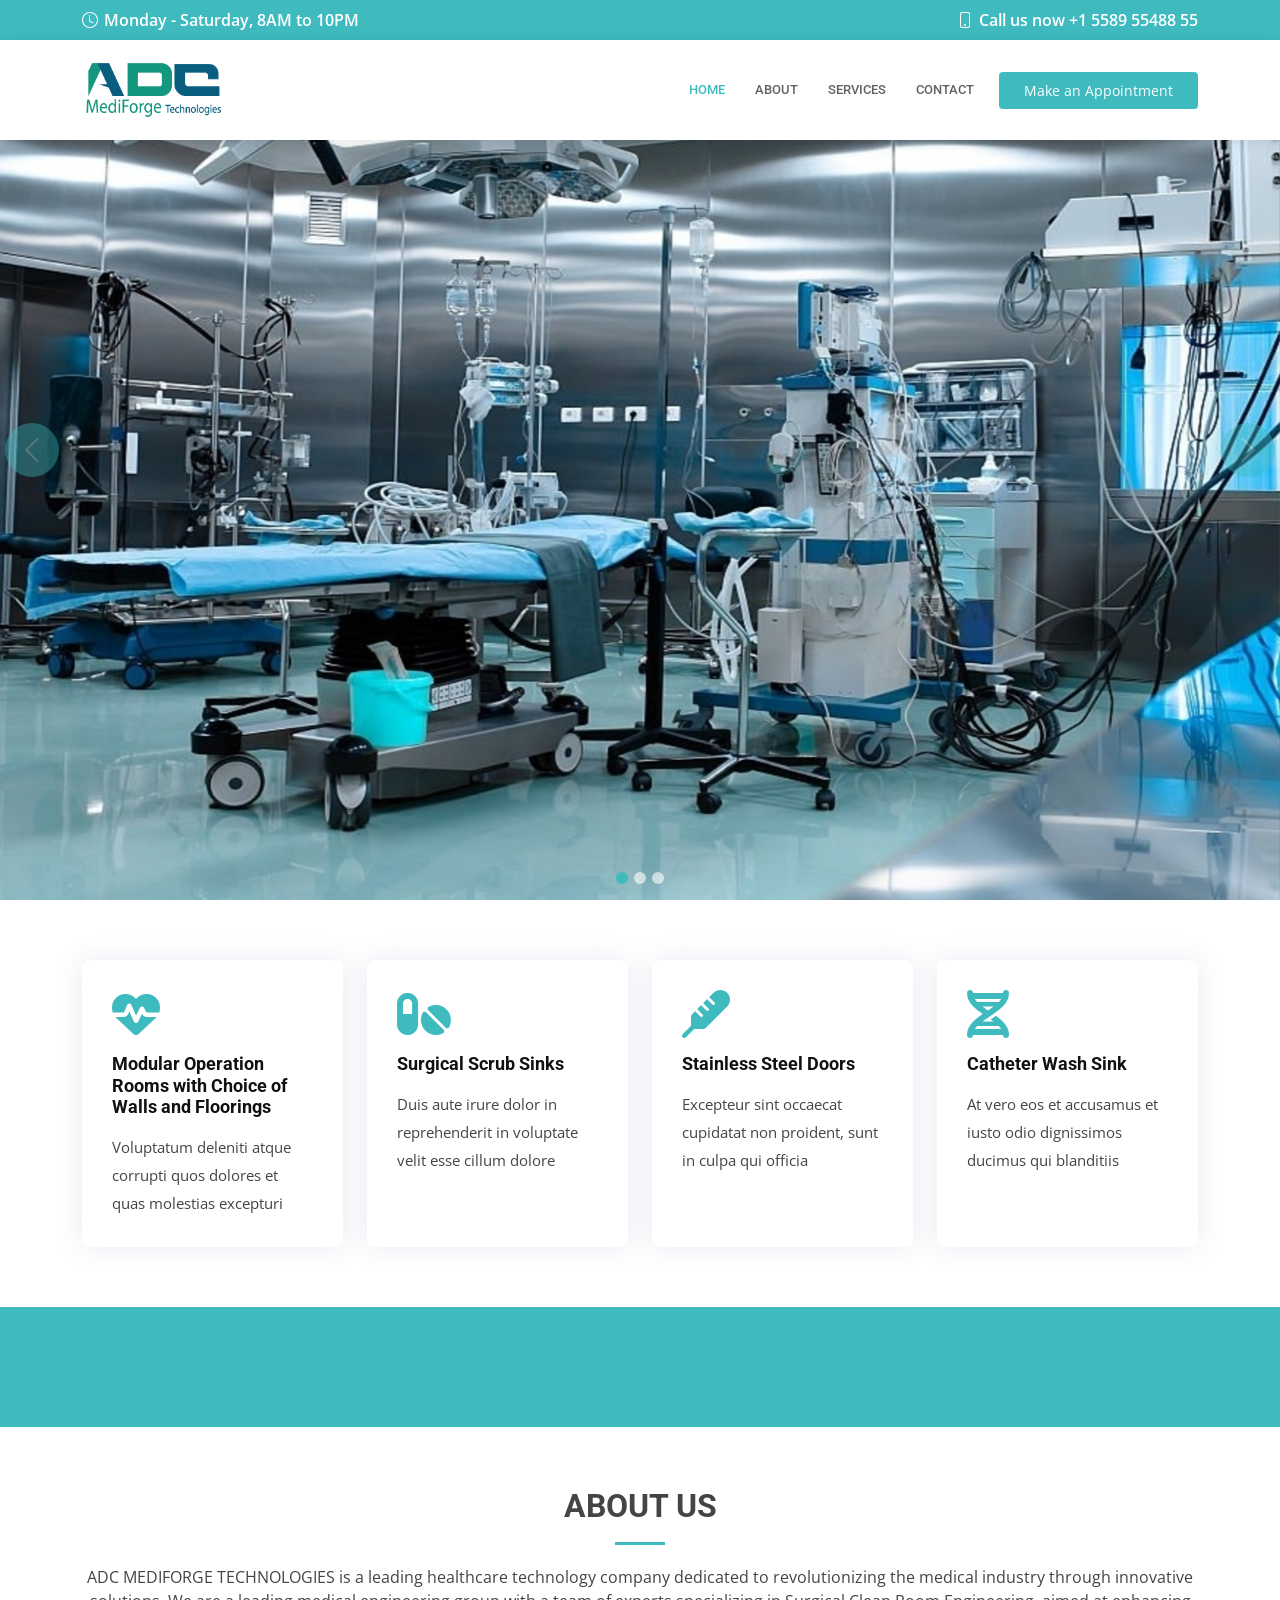
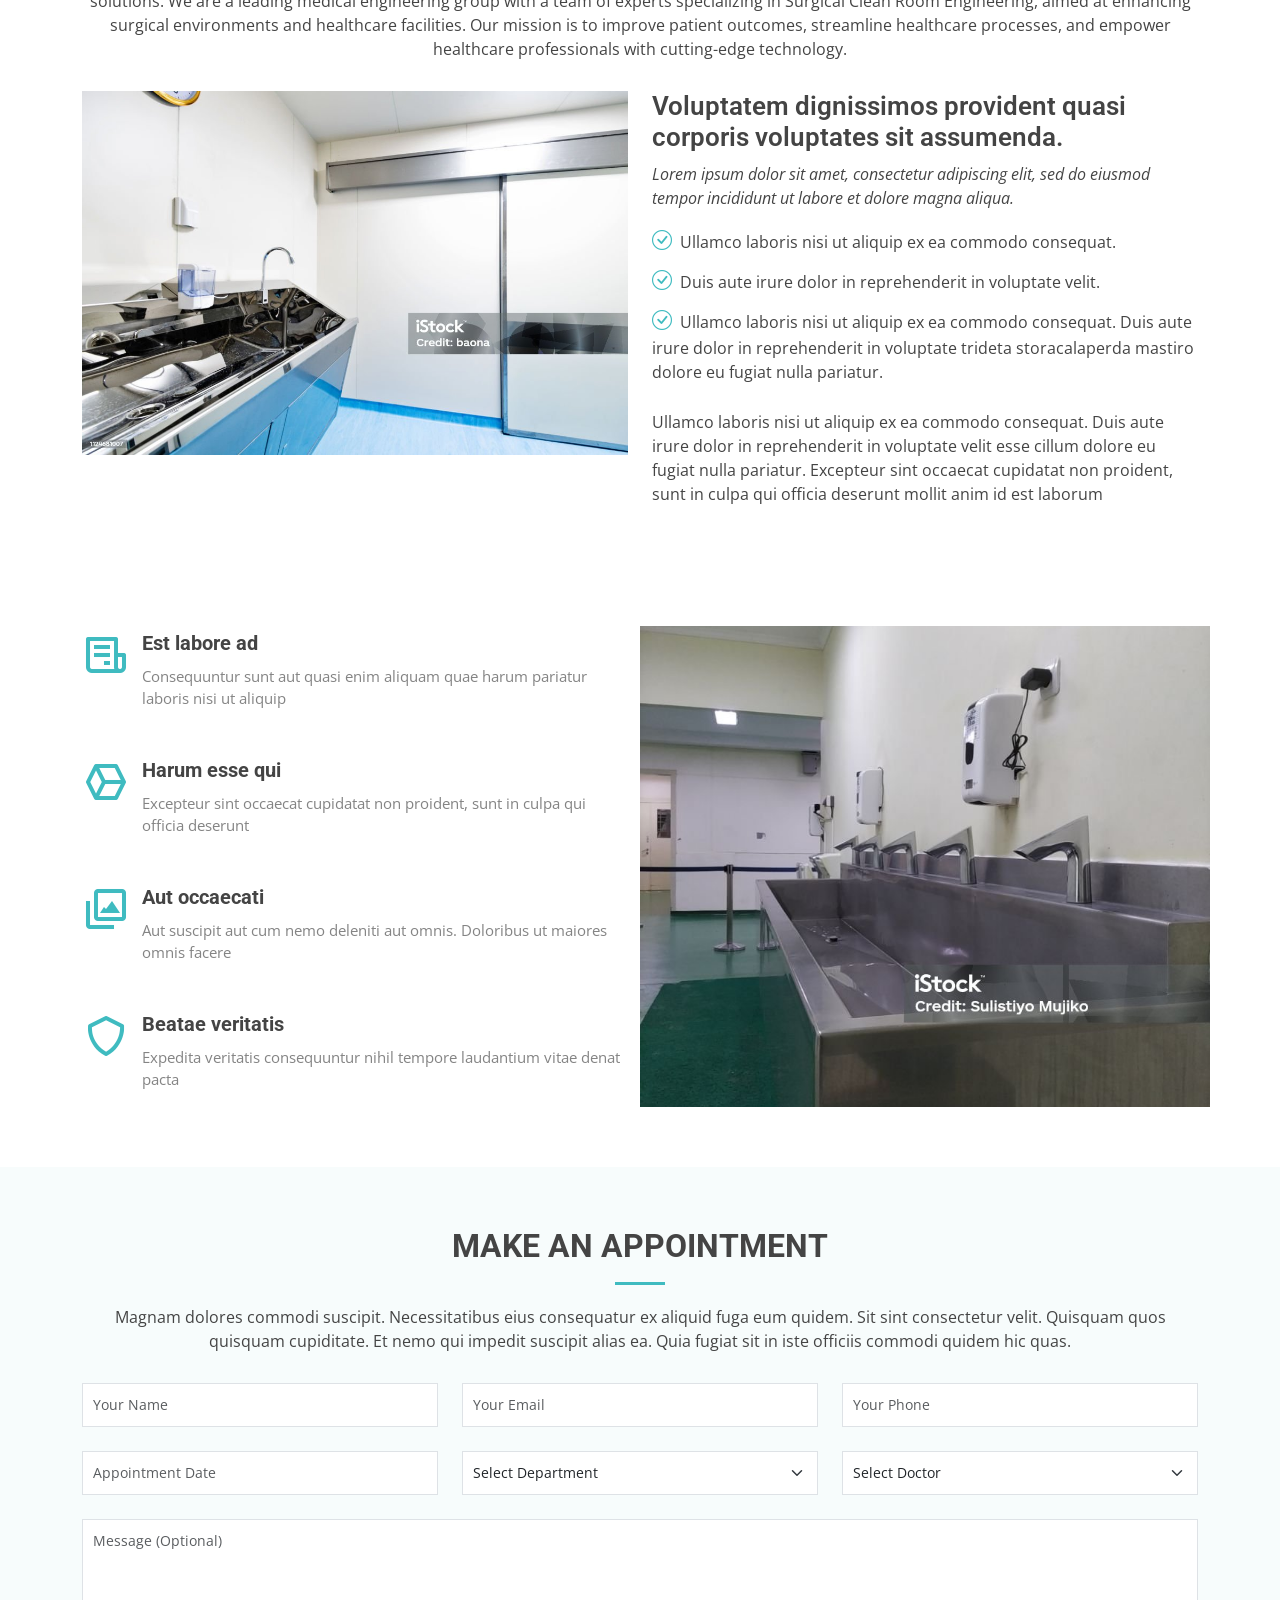
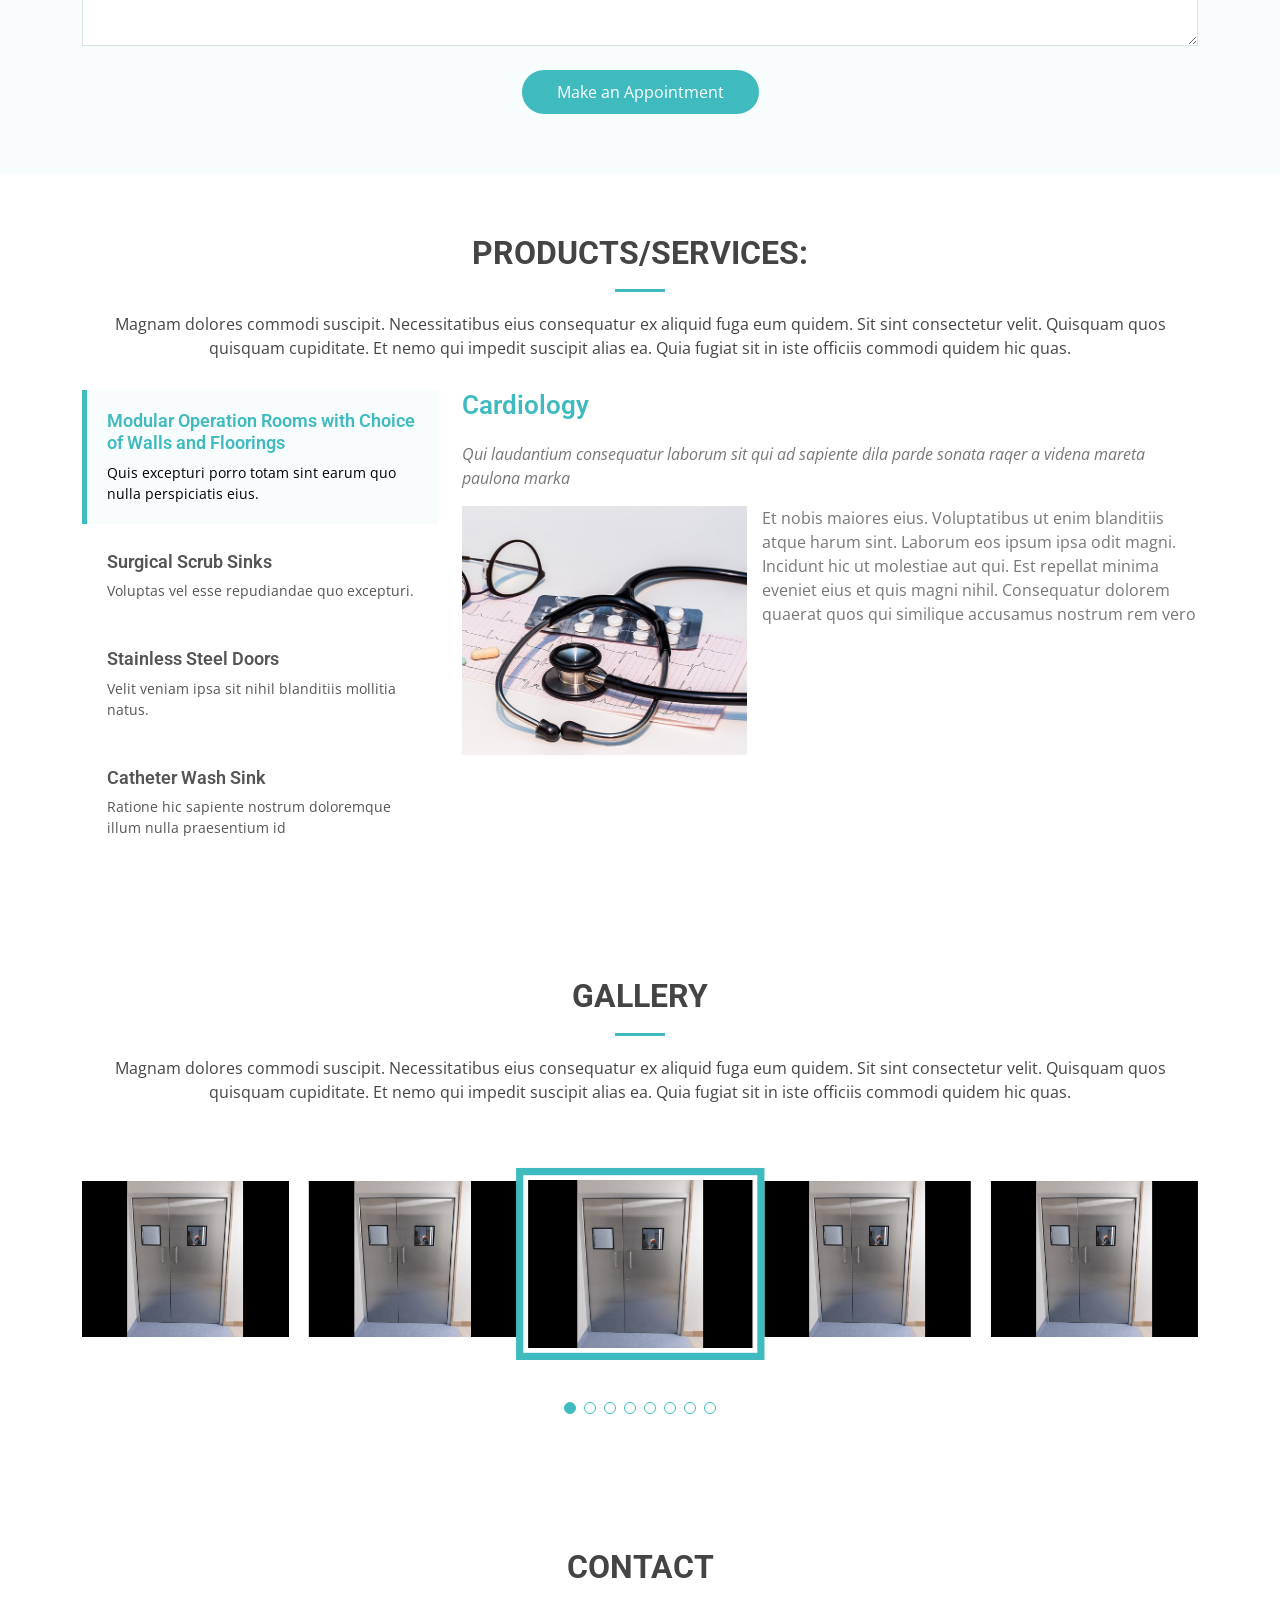
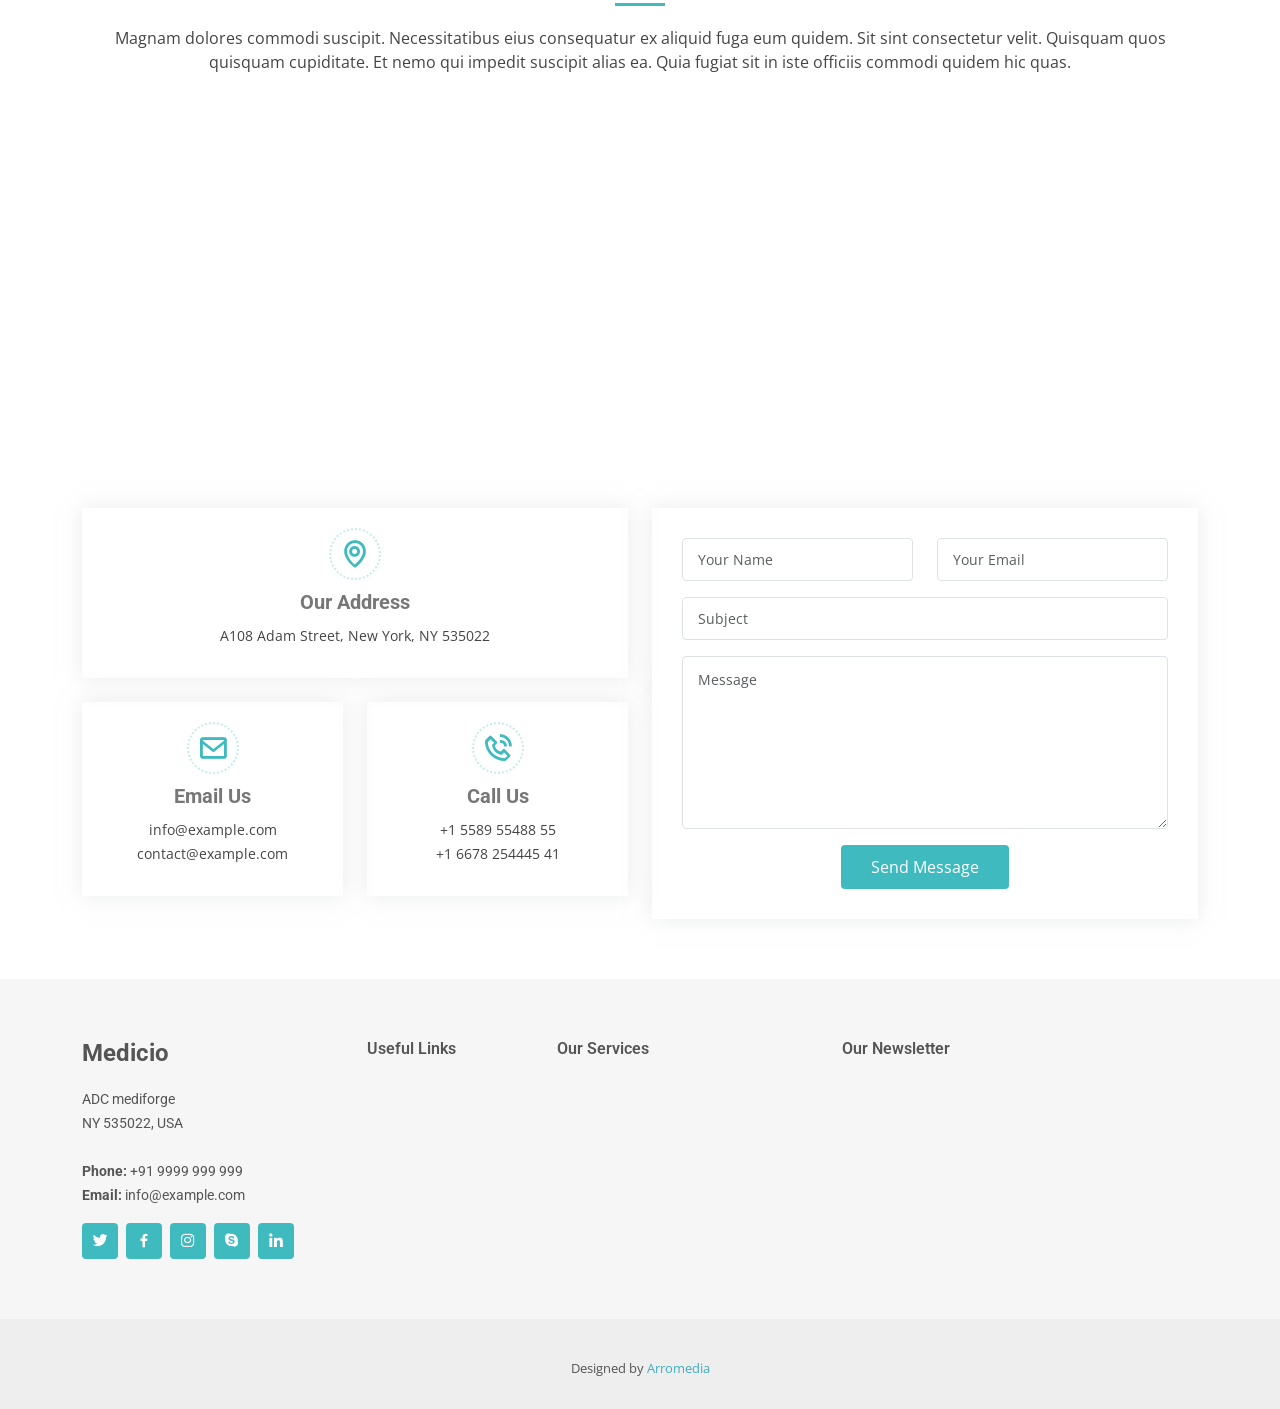
==== commit d67f9e8d: "new data" ====
--- a/index.html
+++ b/index.html
@@ -678,14 +678,14 @@
 
         <div class="gallery-slider swiper">
           <div class="swiper-wrapper align-items-center">
-            <div class="swiper-slide"><a class="gallery-lightbox" href="assets/img/gallery/gallery-1.jpg"><img src="assets/img/gallery/gallery-1.jpg" class="img-fluid" alt=""></a></div>
-            <div class="swiper-slide"><a class="gallery-lightbox" href="assets/img/gallery/gallery-2.jpg"><img src="assets/img/gallery/gallery-2.jpg" class="img-fluid" alt=""></a></div>
-            <div class="swiper-slide"><a class="gallery-lightbox" href="assets/img/gallery/gallery-3.jpg"><img src="assets/img/gallery/gallery-3.jpg" class="img-fluid" alt=""></a></div>
-            <div class="swiper-slide"><a class="gallery-lightbox" href="assets/img/gallery/gallery-4.jpg"><img src="assets/img/gallery/gallery-4.jpg" class="img-fluid" alt=""></a></div>
-            <div class="swiper-slide"><a class="gallery-lightbox" href="assets/img/gallery/gallery-5.jpg"><img src="assets/img/gallery/gallery-5.jpg" class="img-fluid" alt=""></a></div>
-            <div class="swiper-slide"><a class="gallery-lightbox" href="assets/img/gallery/gallery-6.jpg"><img src="assets/img/gallery/gallery-6.jpg" class="img-fluid" alt=""></a></div>
-            <div class="swiper-slide"><a class="gallery-lightbox" href="assets/img/gallery/gallery-7.jpg"><img src="assets/img/gallery/gallery-7.jpg" class="img-fluid" alt=""></a></div>
-            <div class="swiper-slide"><a class="gallery-lightbox" href="assets/img/gallery/gallery-8.jpg"><img src="assets/img/gallery/gallery-8.jpg" class="img-fluid" alt=""></a></div>
+            <div class="swiper-slide"><a class="gallery-lightbox" href="assets/img/gallery/operation-theatre-ss-door-2--1000x1000.png"><img src="assets/img/gallery/operation-theatre-ss-door-2--1000x1000.png" class="img-fluid" alt=""></a></div>
+            <div class="swiper-slide"><a class="gallery-lightbox" href="assets/img/gallery/operation-theatre-ss-door-2--1000x1000.png"><img src="assets/img/gallery/operation-theatre-ss-door-2--1000x1000.png" class="img-fluid" alt=""></a></div>
+            <div class="swiper-slide"><a class="gallery-lightbox" href="assets/img/gallery/operation-theatre-ss-door-2--1000x1000.png"><img src="assets/img/gallery/operation-theatre-ss-door-2--1000x1000.png" class="img-fluid" alt=""></a></div>
+            <div class="swiper-slide"><a class="gallery-lightbox" href="assets/img/gallery/operation-theatre-ss-door-2--1000x1000.png"><img src="assets/img/gallery/operation-theatre-ss-door-2--1000x1000.png" class="img-fluid" alt=""></a></div>
+            <div class="swiper-slide"><a class="gallery-lightbox" href="assets/img/gallery/operation-theatre-ss-door-2--1000x1000.png"><img src="assets/img/gallery/operation-theatre-ss-door-2--1000x1000.png" class="img-fluid" alt=""></a></div>
+            <div class="swiper-slide"><a class="gallery-lightbox" href="assets/img/gallery/operation-theatre-ss-door-2--1000x1000.png"><img src="assets/img/gallery/operation-theatre-ss-door-2--1000x1000.png" class="img-fluid" alt=""></a></div>
+            <div class="swiper-slide"><a class="gallery-lightbox" href="assets/img/gallery/operation-theatre-ss-door-2--1000x1000.png"><img src="assets/img/gallery/operation-theatre-ss-door-2--1000x1000.png" class="img-fluid" alt=""></a></div>
+            <div class="swiper-slide"><a class="gallery-lightbox" href="assets/img/gallery/operation-theatre-ss-door-2--1000x1000.png"><img src="assets/img/gallery/operation-theatre-ss-door-2--1000x1000.png" class="img-fluid" alt=""></a></div>
           </div>
           <div class="swiper-pagination"></div>
         </div>
